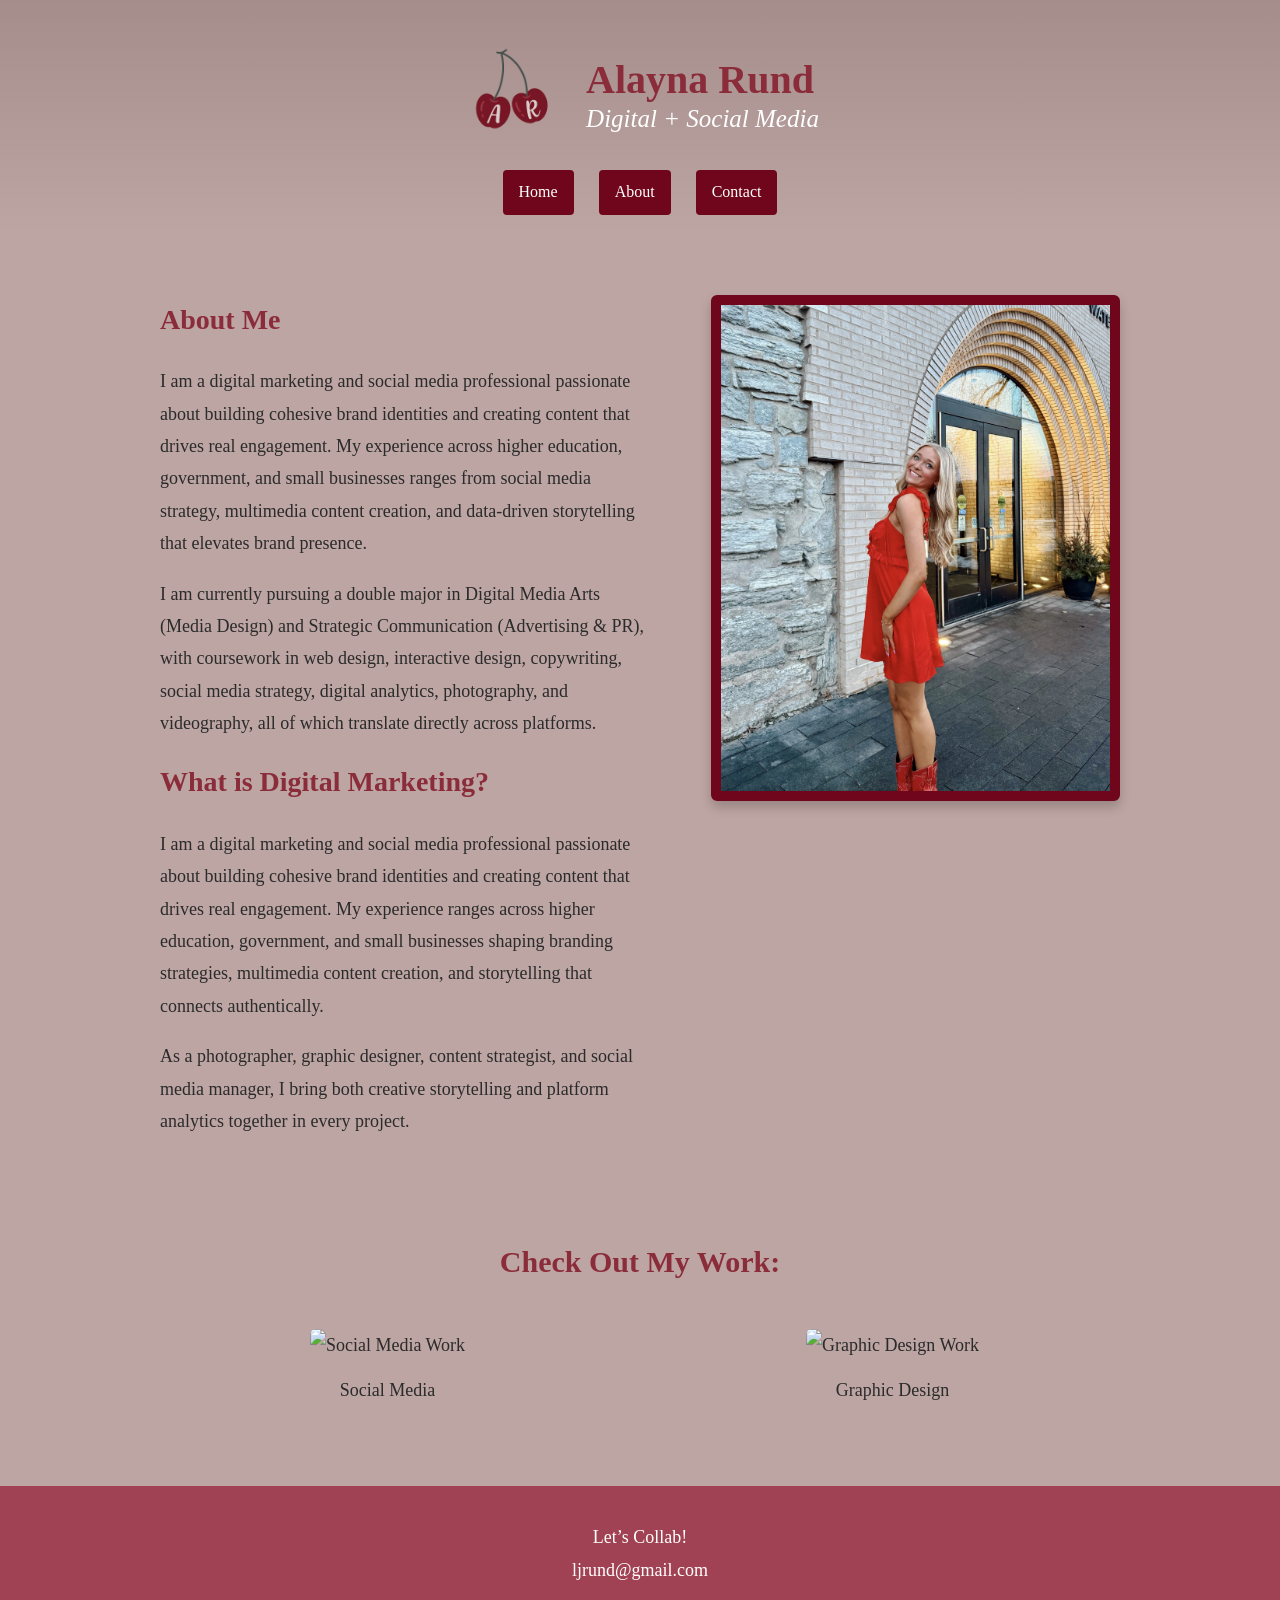
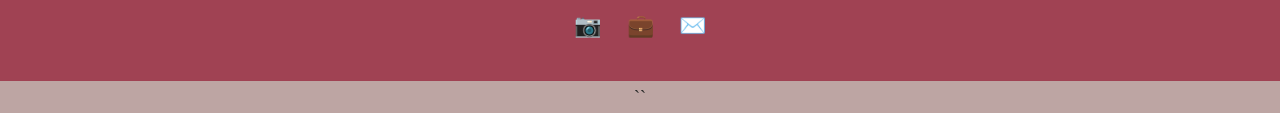
==== about.html @ 9ddf7859 "need second paragraph to go under the image" ====
<!DOCTYPE html>
<html lang="en">
<head>
  <meta charset="UTF-8" />
  <title>Alayna Rund | Digital + Social Media</title>
  <link rel="stylesheet" href="style.css" />
  <meta name="viewport" content="width=device-width, initial-scale=1.0" />
  <meta name="description" content="social media, minnesota, graphic design, digital marketing, branding, visual design">
  <meta property="og:image" content="image-link-here">
  <link rel="icon" href="images/favicon (1).ico" type="image/x-icon">
</head>
<body>

<!-- Header / Navigation -->
<header class="header">
  <div class="logo">
    <img src="images/Designer-4.png" alt="Cherry Logo">
    <div class="logo-text">
      <span class="logo-name">Alayna Rund</span>
      <span class="logo-tagline">Digital + Social Media</span>
    </div>
  </div>

  <nav class="nav">
    <a href="index.html">Home</a>
    <a href="about.html">About</a>
    <a href="contact.html">Contact</a>
  </nav>
</header>



  <!-- Main Content -->
  <main class="container">

    <!-- Intro Section -->
    <section class="intro">
      <div class="intro-text">
      
        <h3>About Me</h3>

        <p>
          I am a digital marketing and social media professional passionate about 
          building cohesive brand identities and creating content that drives real 
          engagement. My experience across higher education, government, and small 
          businesses ranges from social media strategy, multimedia content creation, 
          and data-driven storytelling that elevates brand presence.
        </p>

        <p>
          I am currently pursuing a double major in Digital Media Arts (Media Design) 
          and Strategic Communication (Advertising & PR), with coursework in web design, 
          interactive design, copywriting, social media strategy, digital analytics, 
          photography, and videography, all of which translate directly across platforms.
        </p>

        <h3>What is Digital Marketing?</h3>

        <p>
          I am a digital marketing and social media professional passionate about building 
          cohesive brand identities and creating content that drives real engagement. 
          My experience ranges across higher education, government, and small businesses 
          shaping branding strategies, multimedia content creation, and storytelling 
          that connects authentically.
        </p>

        <p>
          As a photographer, graphic designer, content strategist, and social media manager, 
          I bring both creative storytelling and platform analytics together in every project.
        </p>
      </div>

      <!-- Film-style Image -->
      <div class="intro-image">
        <!-- Replace with your photo -->
        <img src="images/Tezza-6113.webp" alt="Photo of me!">
      </div>
    </section>

    <!-- Work Section -->
    <section class="work">
      <h2>Check Out My Work:</h2>

      <div class="work-grid">
        <div class="work-item">
          <img src="images/social-media.jpg" alt="Social Media Work">
          <p>Social Media</p>
        </div>

        <div class="work-item">
          <img src="images/graphic-design.jpg" alt="Graphic Design Work">
          <p>Graphic Design</p>
        </div>
      </div>
    </section>

  </main>

  <!-- Footer -->
  <footer class="footer">
    <p>Let’s Collab!</p>
    <p>
      <a href="mailto:ljrund@gmail.com">ljrund@gmail.com</a>
    </p>

    <div class="social-icons">
      <!-- Replace with icons if desired -->
      <span>📷</span>
      <span>💼</span>
      <span>✉️</span>
    </div>
  </footer>

</body>
</html>
``
---- style.css ----
/* Global Styles */
* {
  box-sizing: border-box;
  margin: 0;
  padding: 0;
}

body {
  font-family: "Georgia", "Times New Roman", serif;
  background-color: #bda5a3;
  color: #2b2b2b;
  line-height: 1.8;
  font-size: 18px;
  text-align: center;
}

/* Header */
.header {
  background: linear-gradient(to bottom, #a48d8b, #bda5a3);
  padding: 40px 0 20px;
  text-align: left;
}

.header .inner {
  max-width: 1000px;
  margin: 0 auto;
  padding: 0 20px;
}

.logo {
  display: flex;
  justify-content: center;
  align-items: center;
  gap: 15px;
  margin-bottom: 20px;
}

.logo img {
  width: 110px;
}

.logo-text {
  display: flex;
  flex-direction: column;
  line-height: 1.2;
}

.logo-name {
  font-size: 40px;
  font-weight: bold;
  color: #8b2c3a;
}

.logo-tagline {
  font-size: 25px;
  font-style: italic;
  color: #ffffff;
}

/* Navigation */
.nav {
  display: flex;
  justify-content: center;
  gap: 25px;
}

.nav a {
  text-decoration: none;
  color: #ffffff;
  background-color: #6f061b;
  padding: 8px 16px;
  border-radius: 4px;
  font-size: 16px;
}

.nav a:hover {
  opacity: 0.9;
}

.nav a.active {
  background-color: #a04253;
  color: #ffffff;
}

/* Layout */
.container {
  max-width: 1000px;
  margin: 60px auto;
  padding: 0 20px;
  text-align: right;
}

/* Intro Section */
.intro {
  display: grid;
  grid-template-columns: 1.2fr 1fr;
  gap: 60px;
  align-items: start;
  margin-bottom: 80px;
}

.intro-text {
  text-align: left;
}

.intro-text h3 {
  font-size: 28px;
  color: #8b2c3a;
  margin-bottom: 20px;
}

.intro-text p {
  margin-bottom: 18px;
  font-size: 18px;
}

.intro-image img {
  width: 100%;
  max-width: 600px;
  border: 10px solid #6f061b;
  border-radius: 6px;
  box-shadow: 0 6px 12px rgba(0,0,0,0.2);
}

/* Work Section */
.work {
  text-align: center;
  margin-bottom: 80px;
}

.work h2 {
  margin-bottom: 40px;
  font-size: 30px;
  color: #8b2c3a;
}

.work-grid {
  display: grid;
  grid-template-columns: 1fr 1fr;
  gap: 50px;
  justify-items: center;
}

.work-item img {
  width: 100%;
  border-radius: 6px;
}

.work-item p {
  margin-top: 12px;
  font-size: 18px;
}

/* Footer */
.footer {
  background-color: #a04253;
  color: white;
  padding: 35px;
  text-align: center;
}

.footer a {
  color: white;
  text-decoration: none;
}

.social-icons {
  margin-top: 20px;
  font-size: 22px;
}

.social-icons span {
  margin: 0 10px;
}

/* Responsive Design */
@media (max-width: 900px) {
  .intro {
    grid-template-columns: 1fr;
    text-align: center;
  }

  .intro-text {
    text-align: center;
  }

  .intro-image img {
    max-width: 90%;
    margin-top: 30px;
  }

  .work-grid {
    grid-template-columns: 1fr;
  }

  .logo-name {
    font-size: 32px;
  }

  .logo-tagline {
    font-size: 20px;
  }

  .nav a {
    font-size: 15px;
    padding: 6px 12px;
  }
}

@media (max-width: 600px) {
  body {
    font-size: 16px;
  }

  .intro-image img {
    border-width: 6px;
  }

  .work h2 {
    font-size: 26px;
  }

  .footer {
    padding: 25px;
  }
}
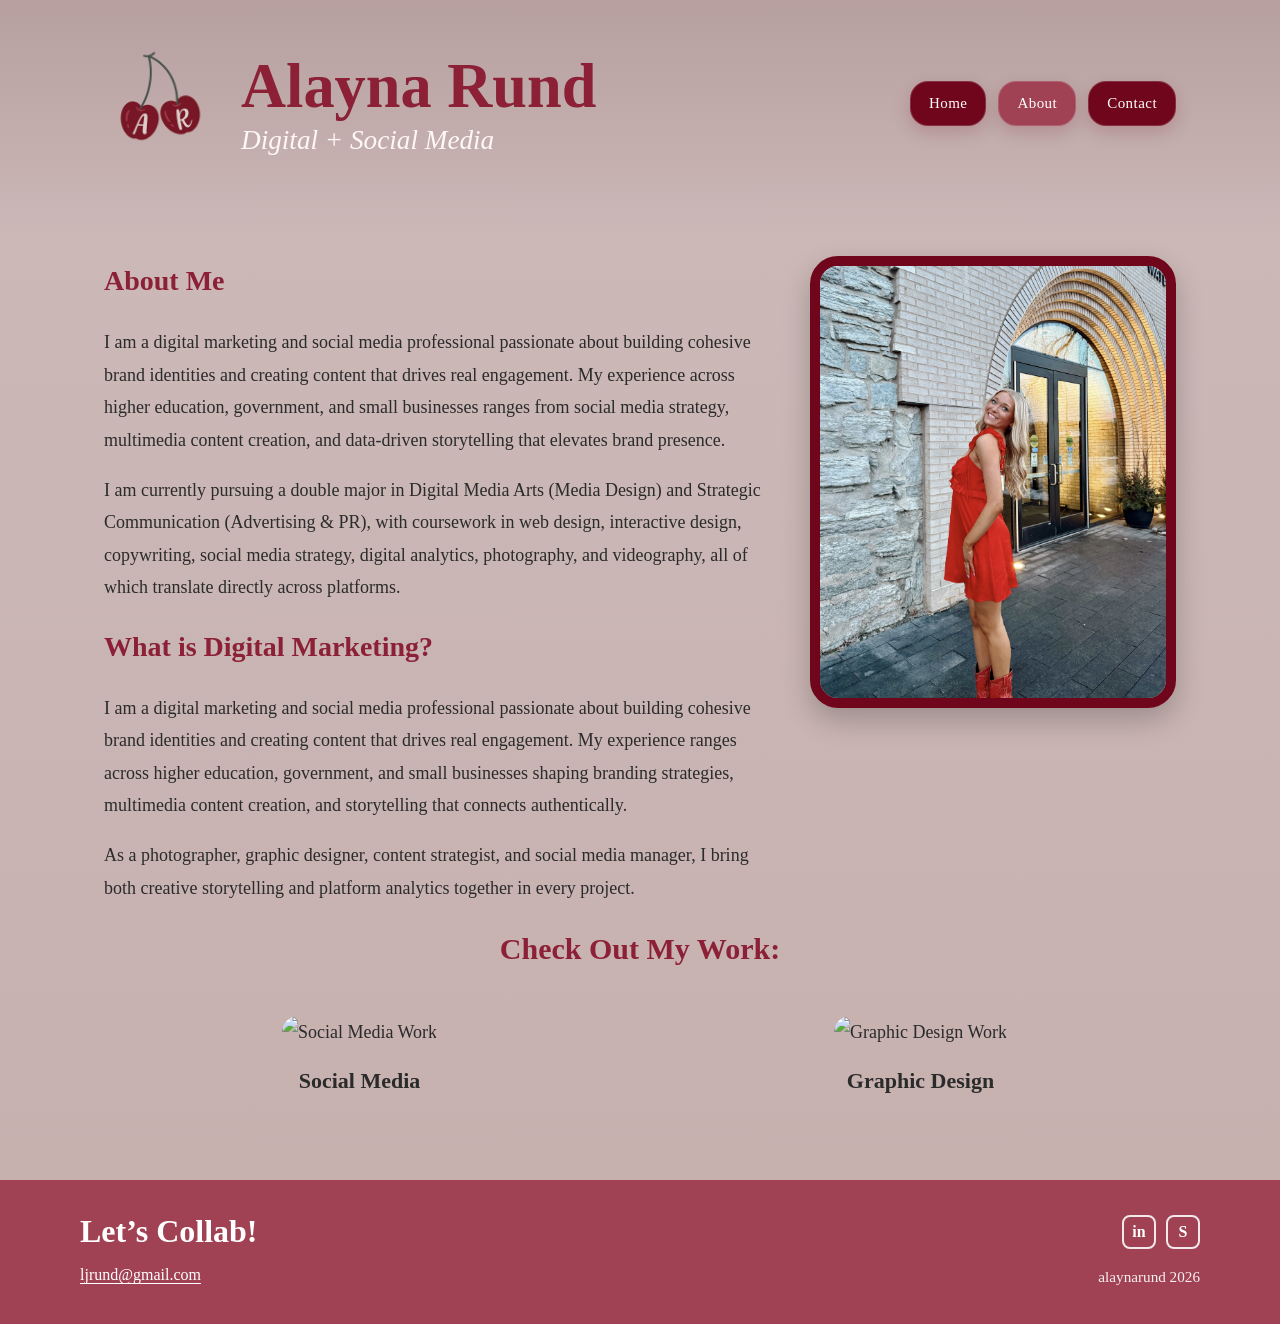
==== commit 47727e62: "finished index page" ====
--- a/about.html
+++ b/about.html
@@ -13,19 +13,23 @@
 
 <!-- Header / Navigation -->
 <header class="header">
-  <div class="logo">
-    <img src="images/Designer-4.png" alt="Cherry Logo">
-    <div class="logo-text">
-      <span class="logo-name">Alayna Rund</span>
-      <span class="logo-tagline">Digital + Social Media</span>
+  <div class="inner">
+    <div class="top-bar">
+      <div class="logo">
+        <img src="images/Designer-4.png" alt="Cherry Logo">
+        <div class="logo-text">
+          <span class="logo-name">Alayna Rund</span>
+          <span class="logo-tagline">Digital + Social Media</span>
+        </div>
+      </div>
+
+      <nav class="nav">
+        <a href="index.html">Home</a>
+        <a href="about.html" class="active">About</a>
+        <a href="contact.html">Contact</a>
+      </nav>
     </div>
   </div>
-
-  <nav class="nav">
-    <a href="index.html">Home</a>
-    <a href="about.html">About</a>
-    <a href="contact.html">Contact</a>
-  </nav>
 </header>
 
 
@@ -98,19 +102,21 @@
 
   <!-- Footer -->
   <footer class="footer">
-    <p>Let’s Collab!</p>
-    <p>
-      <a href="mailto:ljrund@gmail.com">ljrund@gmail.com</a>
-    </p>
+    <div class="footer-inner">
+      <div class="footer-copy">
+        <p class="footer-title">Let’s Collab!</p>
+        <p class="footer-email"><a href="mailto:ljrund@gmail.com">ljrund@gmail.com</a></p>
+      </div>
 
-    <div class="social-icons">
-      <!-- Replace with icons if desired -->
-      <span>📷</span>
-      <span>💼</span>
-      <span>✉️</span>
+      <div class="footer-meta">
+        <div class="footer-links">
+          <a href="https://www.linkedin.com/" target="_blank" rel="noreferrer" aria-label="LinkedIn">in</a>
+          <a href="https://substack.com/" target="_blank" rel="noreferrer" aria-label="Substack">S</a>
+        </div>
+        <p class="footer-note">alaynarund 2026</p>
+      </div>
     </div>
   </footer>
 
 </body>
 </html>
-``
--- a/style.css
+++ b/style.css
@@ -5,10 +5,22 @@
   padding: 0;
 }
 
+:root {
+  --page-bg: #cbb8b7;
+  --panel-bg: #d8c7c5;
+  --panel-border: rgba(255, 255, 255, 0.45);
+  --berry: #8b2036;
+  --berry-dark: #6f061b;
+  --text-dark: #2b2b2b;
+  --text-soft: #f6efef;
+  
+  --header-image: url("images/Untitled\ design-14.webp");
+}
+
 body {
   font-family: "Georgia", "Times New Roman", serif;
-  background-color: #bda5a3;
-  color: #2b2b2b;
+  background: linear-gradient(180deg, #b79f9f 0%, var(--page-bg) 18%, #c6b0ae 100%);
+  color: var(--text-dark);
   line-height: 1.8;
   font-size: 18px;
   text-align: center;
@@ -16,27 +28,33 @@
 
 /* Header */
 .header {
-  background: linear-gradient(to bottom, #a48d8b, #bda5a3);
-  padding: 40px 0 20px;
+  padding: 42px 0 18px;
   text-align: left;
 }
 
 .header .inner {
-  max-width: 1000px;
+  max-width: 1120px;
   margin: 0 auto;
-  padding: 0 20px;
+  padding: 0 24px;
+}
+
+.top-bar {
+  display: flex;
+  justify-content: space-between;
+  align-items: center;
+  gap: 24px;
+  margin-bottom: 22px;
 }
 
 .logo {
   display: flex;
-  justify-content: center;
   align-items: center;
   gap: 15px;
-  margin-bottom: 20px;
 }
 
 .logo img {
-  width: 110px;
+  width: 122px;
+  height: auto;
 }
 
 .logo-text {
@@ -46,35 +64,41 @@
 }
 
 .logo-name {
-  font-size: 40px;
+  font-size: clamp(2.5rem, 5.2vw, 3.9rem);
   font-weight: bold;
-  color: #8b2c3a;
+  color: var(--berry);
 }
 
 .logo-tagline {
-  font-size: 25px;
+  font-size: clamp(1.25rem, 2.8vw, 1.7rem);
   font-style: italic;
-  color: #ffffff;
+  color: #fff7f7;
 }
 
 /* Navigation */
 .nav {
   display: flex;
+  flex-wrap: wrap;
   justify-content: center;
-  gap: 25px;
+  gap: 12px;
 }
 
 .nav a {
   text-decoration: none;
   color: #ffffff;
-  background-color: #6f061b;
-  padding: 8px 16px;
-  border-radius: 4px;
-  font-size: 16px;
+  background-color: var(--berry-dark);
+  padding: 8px 18px;
+  border-radius: 18px;
+  border: 1px solid rgba(255, 255, 255, 0.16);
+  font-size: 15px;
+  letter-spacing: 0.03em;
+  box-shadow: 0 6px 18px rgba(111, 6, 27, 0.18);
+  transition: transform 0.2s ease, background-color 0.2s ease;
 }
 
 .nav a:hover {
-  opacity: 0.9;
+  background-color: #9d3248;
+  transform: translateY(-1px);
 }
 
 .nav a.active {
@@ -82,21 +106,67 @@
   color: #ffffff;
 }
 
+.home-header .hero-banner {
+  position: relative;
+  min-height: 280px;
+  display: flex;
+  align-items: flex-end;
+  overflow: hidden;
+  border-radius: 28px;
+  background-image: var(--header-image);
+  background-position: center 38%;
+  background-size: cover;
+  box-shadow: 0 20px 40px rgba(68, 31, 39, 0.18);
+}
+
+.hero-content {
+  position: relative;
+  z-index: 1;
+  width: 100%;
+  padding: 34px;
+}
+
+.hero-copy {
+  max-width: 540px;
+  color: #ffffff;
+  text-shadow: 0 3px 18px rgba(0, 0, 0, 0.5);
+}
+
+.eyebrow {
+  margin-bottom: 10px;
+  font-size: 0.9rem;
+  letter-spacing: 0.18em;
+  text-transform: uppercase;
+  color: rgba(255, 255, 255, 0.96);
+}
+
+.hero-copy h1 {
+  font-size: clamp(1.75rem, 3.8vw, 2.95rem);
+  line-height: 1.08;
+  margin-bottom: 14px;
+}
+
+.hero-summary {
+  max-width: 42ch;
+  font-size: 0.98rem;
+  color: rgba(255, 255, 255, 0.98);
+}
+
 /* Layout */
 .container {
-  max-width: 1000px;
-  margin: 60px auto;
-  padding: 0 20px;
-  text-align: right;
+  max-width: 1120px;
+  margin: 52px auto 60px;
+  padding: 0 24px;
+  text-align: left;
 }
 
 /* Intro Section */
 .intro {
   display: grid;
-  grid-template-columns: 1.2fr 1fr;
-  gap: 60px;
+  grid-template-columns: minmax(0, 1.45fr) minmax(260px, 0.8fr);
+  gap: 44px;
   align-items: start;
-  margin-bottom: 80px;
+  margin-bottom: 0;
 }
 
 .intro-text {
@@ -105,7 +175,7 @@
 
 .intro-text h3 {
   font-size: 28px;
-  color: #8b2c3a;
+  color: var(--berry);
   margin-bottom: 20px;
 }
 
@@ -116,10 +186,31 @@
 
 .intro-image img {
   width: 100%;
-  max-width: 600px;
-  border: 10px solid #6f061b;
-  border-radius: 6px;
-  box-shadow: 0 6px 12px rgba(0,0,0,0.2);
+  max-width: none;
+  display: block;
+  border: 10px solid var(--berry-dark);
+  border-radius: 28px;
+  box-shadow: 0 12px 28px rgba(0, 0, 0, 0.22);
+}
+
+.intro-wide {
+  grid-column: 1 / -1;
+  margin-bottom: 80px;
+  margin-top: -36px;
+  text-align: left;
+  width: 100%;
+  max-width: 100%;
+}
+
+.intro-wide h3 {
+  font-size: 28px;
+  color: var(--berry);
+  margin-bottom: 20px;
+}
+
+.intro-wide p {
+  margin-bottom: 18px;
+  font-size: 18px;
 }
 
 /* Work Section */
@@ -131,7 +222,7 @@
 .work h2 {
   margin-bottom: 40px;
   font-size: 30px;
-  color: #8b2c3a;
+  color: var(--berry);
 }
 
 .work-grid {
@@ -143,20 +234,31 @@
 
 .work-item img {
   width: 100%;
-  border-radius: 6px;
+  border-radius: 28px;
 }
 
 .work-item p {
   margin-top: 12px;
-  font-size: 18px;
+  font-size: 22px;
+  font-weight: 600;
+}
+
+.work-item a {
+  color: var(--berry-dark);
+  text-decoration: underline;
+  text-underline-offset: 0.18em;
+}
+
+.work-item a:hover {
+  color: #a04253;
 }
 
 /* Footer */
 .footer {
   background-color: #a04253;
   color: white;
-  padding: 35px;
-  text-align: center;
+  margin-top: 24px;
+  padding: 34px 24px;
 }
 
 .footer a {
@@ -164,47 +266,144 @@
   text-decoration: none;
 }
 
-.social-icons {
-  margin-top: 20px;
-  font-size: 22px;
-}
-
-.social-icons span {
-  margin: 0 10px;
+.footer-inner {
+  max-width: 1120px;
+  margin: 0 auto;
+  display: flex;
+  justify-content: space-between;
+  align-items: flex-end;
+  gap: 24px;
+}
+
+.footer-copy {
+  text-align: left;
+}
+
+.footer-title {
+  font-size: 2rem;
+  font-weight: 700;
+  line-height: 1.1;
+  margin-bottom: 12px;
+}
+
+.footer-email {
+  font-size: 1rem;
+}
+
+.footer-email a {
+  display: inline-block;
+  text-decoration: underline;
+  text-underline-offset: 0.18em;
+}
+
+.footer-meta {
+  display: flex;
+  flex-direction: column;
+  align-items: flex-end;
+  gap: 14px;
+}
+
+.footer-links {
+  display: flex;
+  gap: 10px;
+}
+
+.footer-links a {
+  width: 34px;
+  height: 34px;
+  display: inline-flex;
+  align-items: center;
+  justify-content: center;
+  border: 2px solid rgba(255, 255, 255, 0.88);
+  border-radius: 8px;
+  font-size: 1rem;
+  font-weight: 700;
+  line-height: 1;
+  transition: background-color 0.2s ease, color 0.2s ease;
+}
+
+.footer-links a:hover {
+  background-color: rgba(255, 255, 255, 0.12);
+}
+
+.footer-note {
+  font-size: 0.95rem;
+  opacity: 0.92;
 }
 
 /* Responsive Design */
 @media (max-width: 900px) {
+  .top-bar {
+    flex-direction: column;
+    align-items: center;
+    gap: 18px;
+  }
+
   .intro {
     grid-template-columns: 1fr;
-    text-align: center;
+    gap: 28px;
+    margin-bottom: 28px;
   }
 
   .intro-text {
-    text-align: center;
+    text-align: left;
+  }
+
+  .home-header .hero-banner {
+    min-height: 240px;
+    background-position: center 34%;
+  }
+
+  .hero-content {
+    padding: 26px;
   }
 
   .intro-image img {
-    max-width: 90%;
-    margin-top: 30px;
+    max-width: 100%;
+    margin-top: 0;
   }
 
   .work-grid {
     grid-template-columns: 1fr;
+    gap: 28px;
   }
 
   .logo-name {
-    font-size: 32px;
+    font-size: 2.8rem;
   }
 
   .logo-tagline {
-    font-size: 20px;
+    font-size: 1.45rem;
+  }
+
+  .logo img {
+    width: 108px;
+  }
+
+  .intro-wide {
+    margin-top: 6px;
+    margin-bottom: 64px;
+    text-align: left;
+  }
+
+  .intro-text h3,
+  .intro-wide h3 {
+    font-size: 1.5rem;
+  }
+
+  .intro-text p,
+  .intro-wide p {
+    font-size: 1rem;
   }
 
   .nav a {
     font-size: 15px;
     padding: 6px 12px;
   }
+
+  .footer-title {
+    font-size: 1.7rem;
+  }
 }
 
 @media (max-width: 600px) {
@@ -212,15 +411,91 @@
     font-size: 16px;
   }
 
+  .header {
+    padding-top: 28px;
+  }
+
+  .header .inner {
+    padding: 0 16px;
+  }
+
+  .logo {
+    flex-direction: column;
+    text-align: center;
+    gap: 10px;
+  }
+
+  .logo img {
+    width: 98px;
+  }
+
+  .home-header .hero-banner {
+    min-height: 220px;
+    border-radius: 22px;
+    background-position: 54% 32%;
+  }
+
+  .hero-content {
+    padding: 20px 18px;
+  }
+
+  .hero-copy {
+    max-width: 100%;
+  }
+
+  .nav {
+    gap: 10px;
+  }
+
+  .nav a {
+    padding: 7px 14px;
+    font-size: 14px;
+  }
+
+  .hero-copy h1 {
+    font-size: 1.6rem;
+    line-height: 1.12;
+  }
+
+  .hero-summary {
+    font-size: 0.9rem;
+  }
+
+  .intro-wide {
+    margin-top: 10px;
+    margin-bottom: 56px;
+  }
+
   .intro-image img {
     border-width: 6px;
+    border-radius: 22px;
   }
 
   .work h2 {
     font-size: 26px;
   }
 
+  .footer-inner {
+    flex-direction: column;
+    align-items: flex-start;
+  }
+
+  .footer-meta {
+    width: 100%;
+    align-items: flex-start;
+    gap: 10px;
+  }
+
+  .footer-links a {
+    width: 32px;
+    height: 32px;
+  }
+
+  .footer-title {
+    font-size: 1.5rem;
+  }
+
   .footer {
-    padding: 25px;
-  }
-}
+    padding: 26px 16px;
+  }
+}
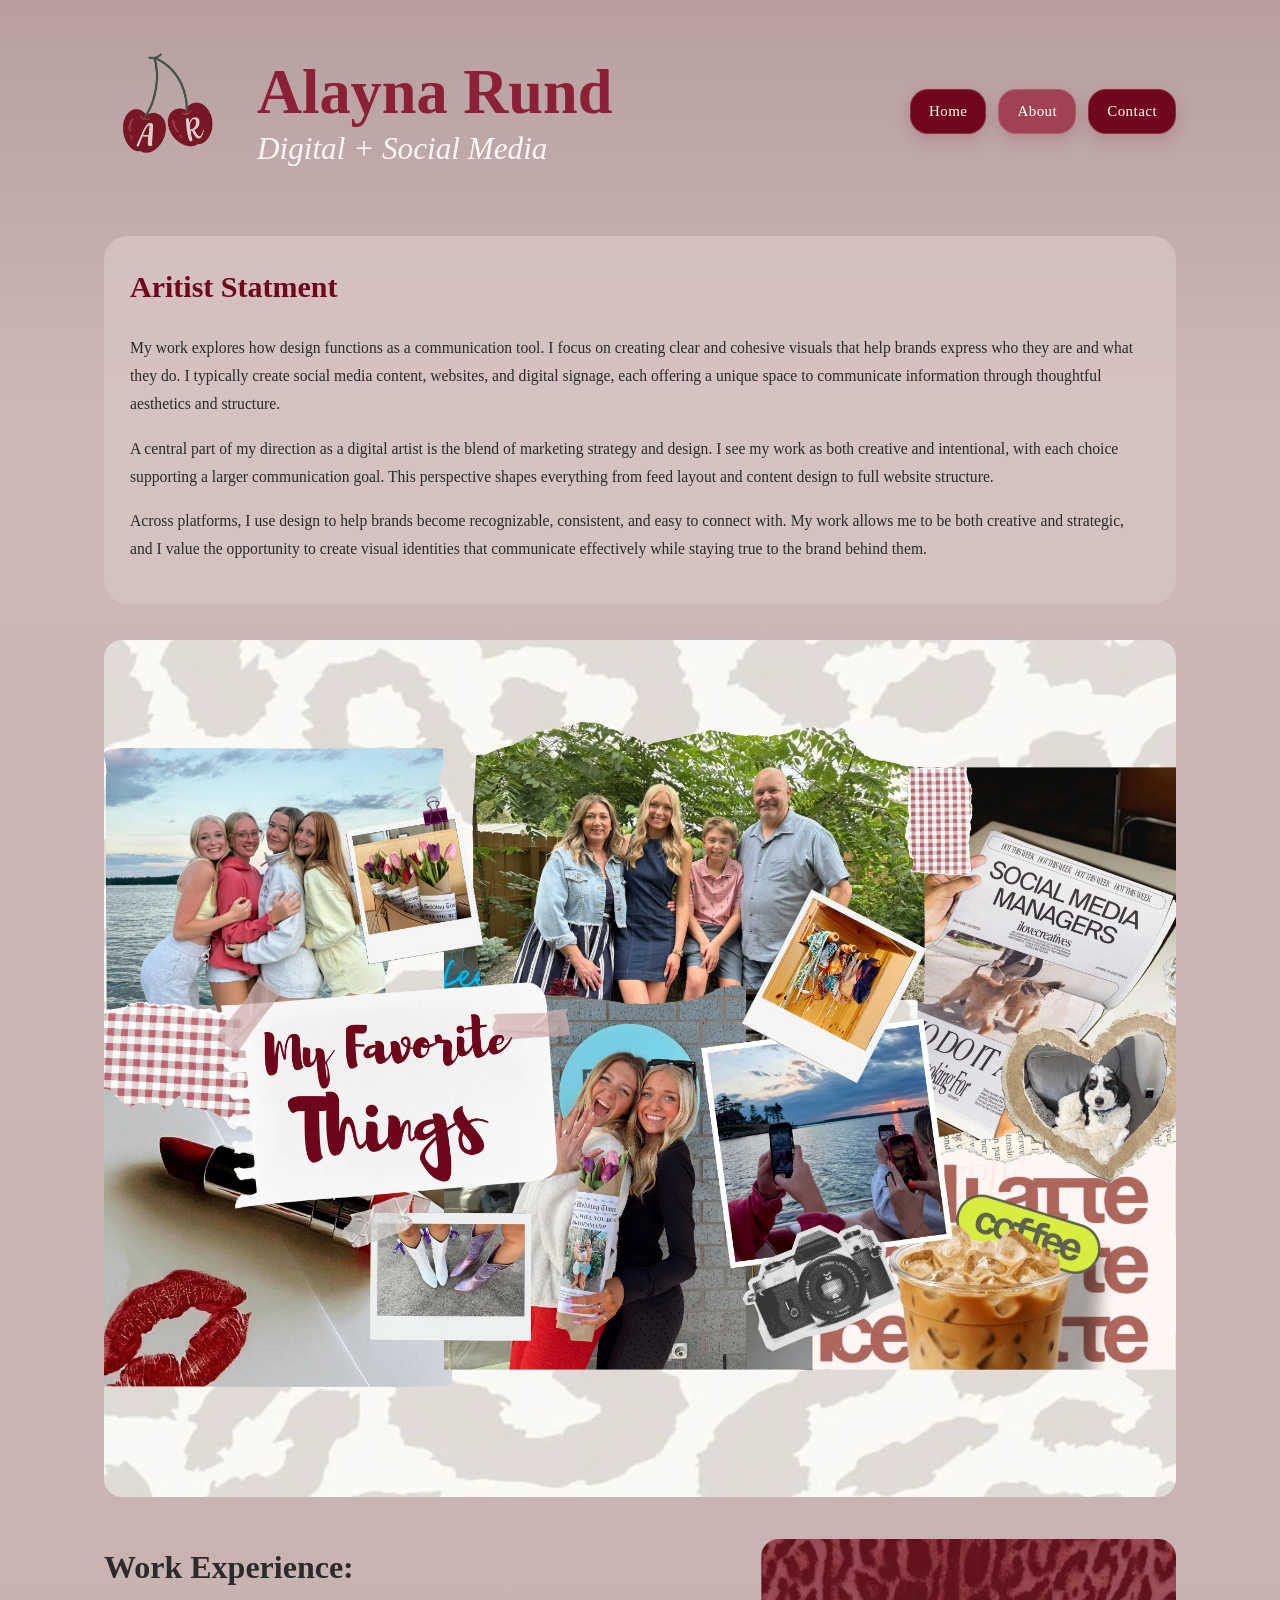
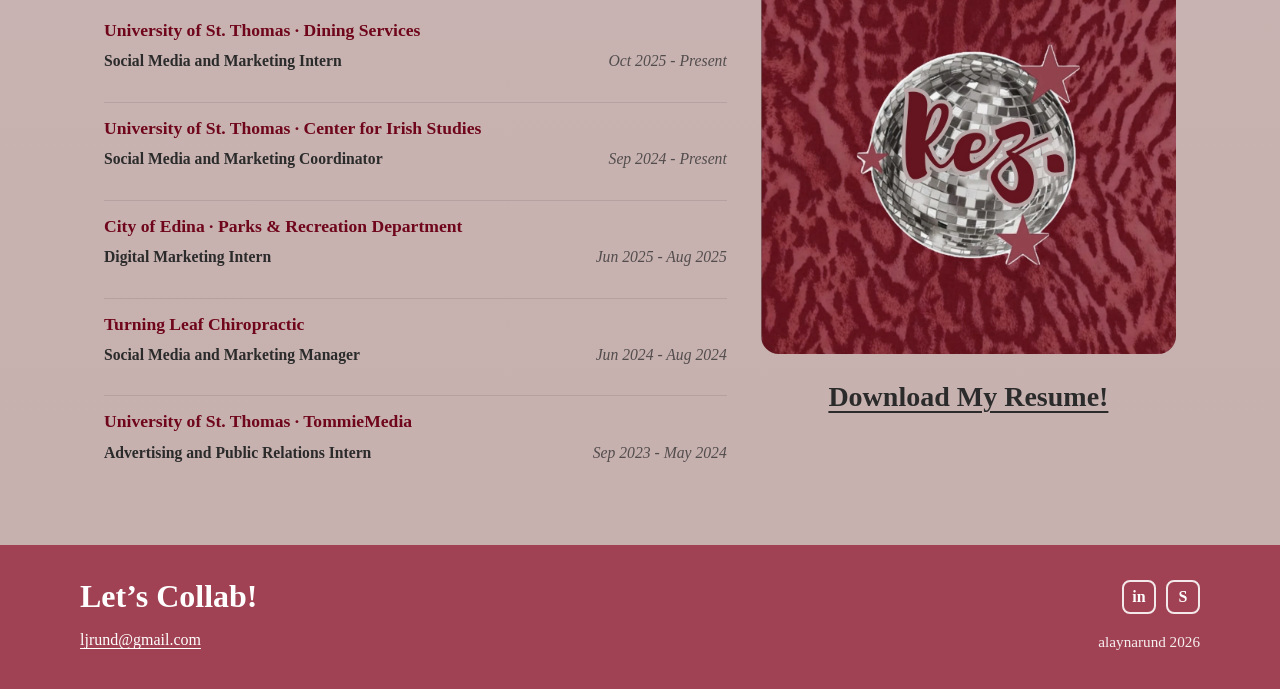
==== commit a95ec7e0: "about page" ====
--- a/about.html
+++ b/about.html
@@ -9,7 +9,7 @@
   <meta property="og:image" content="image-link-here">
   <link rel="icon" href="images/favicon (1).ico" type="image/x-icon">
 </head>
-<body>
+<body class="about-page">
 
 <!-- Header / Navigation -->
 <header class="header">
@@ -35,69 +35,75 @@
 
 
   <!-- Main Content -->
-  <main class="container">
+  <main class="container about-layout">
+    <section class="about-story">
 
-    <!-- Intro Section -->
-    <section class="intro">
-      <div class="intro-text">
-      
-        <h3>About Me</h3>
+       <h3>Aritist Statment</h3>
+      <p>
+        My work explores how design functions as a communication tool. I focus on creating
+        clear and cohesive visuals that help brands express who they are and what they do.
+        I typically create social media content, websites, and digital signage, each offering
+        a unique space to communicate information through thoughtful aesthetics and structure.
+      </p>
 
-        <p>
-          I am a digital marketing and social media professional passionate about 
-          building cohesive brand identities and creating content that drives real 
-          engagement. My experience across higher education, government, and small 
-          businesses ranges from social media strategy, multimedia content creation, 
-          and data-driven storytelling that elevates brand presence.
-        </p>
+      <p>
+        A central part of my direction as a digital artist is the blend of marketing strategy
+        and design. I see my work as both creative and intentional, with each choice supporting
+        a larger communication goal. This perspective shapes everything from feed layout and
+        content design to full website structure.
+      </p>
 
-        <p>
-          I am currently pursuing a double major in Digital Media Arts (Media Design) 
-          and Strategic Communication (Advertising & PR), with coursework in web design, 
-          interactive design, copywriting, social media strategy, digital analytics, 
-          photography, and videography, all of which translate directly across platforms.
-        </p>
+      <p>
+        Across platforms, I use design to help brands become recognizable, consistent, and easy
+        to connect with. My work allows me to be both creative and strategic, and I value the
+        opportunity to create visual identities that communicate effectively while staying true
+        to the brand behind them.
+      </p>
+    </section>
 
-        <h3>What is Digital Marketing?</h3>
+    <section class="about-collage">
+      <img src="images/Neutral and Brown Collage Style Spring Memories Photo Collage-2.webp" alt="Collage placeholder for About page">
+    </section>
 
-        <p>
-          I am a digital marketing and social media professional passionate about building 
-          cohesive brand identities and creating content that drives real engagement. 
-          My experience ranges across higher education, government, and small businesses 
-          shaping branding strategies, multimedia content creation, and storytelling 
-          that connects authentically.
-        </p>
+    <section class="about-experience">
+      <div class="about-experience-copy">
+        <h2>Work Experience:</h2>
+        <article class="experience-item">
+          <h3 class="experience-company">University of St. Thomas · Dining Services</h3>
+          <p class="experience-role">Social Media and Marketing Intern</p>
+          <p class="experience-meta">Oct 2025 - Present</p>
+        </article>
 
-        <p>
-          As a photographer, graphic designer, content strategist, and social media manager, 
-          I bring both creative storytelling and platform analytics together in every project.
-        </p>
+        <article class="experience-item">
+          <h3 class="experience-company">University of St. Thomas · Center for Irish Studies</h3>
+          <p class="experience-role">Social Media and Marketing Coordinator</p>
+          <p class="experience-meta">Sep 2024 - Present</p>
+        </article>
+
+        <article class="experience-item">
+          <h3 class="experience-company">City of Edina · Parks & Recreation Department</h3>
+          <p class="experience-role">Digital Marketing Intern</p>
+          <p class="experience-meta">Jun 2025 - Aug 2025</p>
+        </article>
+
+        <article class="experience-item">
+          <h3 class="experience-company">Turning Leaf Chiropractic</h3>
+          <p class="experience-role">Social Media and Marketing Manager</p>
+          <p class="experience-meta">Jun 2024 - Aug 2024</p>
+        </article>
+
+        <article class="experience-item">
+          <h3 class="experience-company">University of St. Thomas · TommieMedia</h3>
+          <p class="experience-role">Advertising and Public Relations Intern</p>
+          <p class="experience-meta">Sep 2023 - May 2024</p>
+        </article>
       </div>
 
-      <!-- Film-style Image -->
-      <div class="intro-image">
-        <!-- Replace with your photo -->
-        <img src="images/Tezza-6113.webp" alt="Photo of me!">
+      <div class="about-resume-card">
+        <img src="images/A-7.webp" alt="Resume graphic placeholder">
+        <p><a href="AlaynaRund_2026Resume.pdf" target="_blank" aria-label="View my resume">Download My Resume!</a></p>
       </div>
     </section>
-
-    <!-- Work Section -->
-    <section class="work">
-      <h2>Check Out My Work:</h2>
-
-      <div class="work-grid">
-        <div class="work-item">
-          <img src="images/social-media.jpg" alt="Social Media Work">
-          <p>Social Media</p>
-        </div>
-
-        <div class="work-item">
-          <img src="images/graphic-design.jpg" alt="Graphic Design Work">
-          <p>Graphic Design</p>
-        </div>
-      </div>
-    </section>
-
   </main>
 
   <!-- Footer -->
--- a/style.css
+++ b/style.css
@@ -53,7 +53,7 @@
 }
 
 .logo img {
-  width: 122px;
+  width: 138px;
   height: auto;
 }
 
@@ -70,7 +70,7 @@
 }
 
 .logo-tagline {
-  font-size: clamp(1.25rem, 2.8vw, 1.7rem);
+  font-size: clamp(1.45rem, 3.2vw, 1.95rem);
   font-style: italic;
   color: #fff7f7;
 }
@@ -141,23 +141,35 @@
 }
 
 .hero-copy h1 {
-  font-size: clamp(1.75rem, 3.8vw, 2.95rem);
+  font-size: clamp(1.05rem, 2.2vw, 1.7rem);
   line-height: 1.08;
   margin-bottom: 14px;
 }
 
 .hero-summary {
   max-width: 42ch;
-  font-size: 0.98rem;
+  font-size: 0.72rem;
   color: rgba(255, 255, 255, 0.98);
 }
 
 /* Layout */
 .container {
   max-width: 1120px;
-  margin: 52px auto 60px;
+  margin: 16px auto 60px;
   padding: 0 24px;
   text-align: left;
+}
+
+main h2 {
+  font-size: 2rem;
+  color: var(--text-dark);
+  margin-bottom: 18px;
+}
+
+main h3 {
+  font-size: 30px;
+  color: var(--berry-dark);
+  margin-bottom: 20px;
 }
 
 /* Intro Section */
@@ -173,12 +185,6 @@
   text-align: left;
 }
 
-.intro-text h3 {
-  font-size: 28px;
-  color: var(--berry);
-  margin-bottom: 20px;
-}
-
 .intro-text p {
   margin-bottom: 18px;
   font-size: 18px;
@@ -188,7 +194,7 @@
   width: 100%;
   max-width: none;
   display: block;
-  border: 10px solid var(--berry-dark);
+  border: 10px solid var(--berry);
   border-radius: 28px;
   box-shadow: 0 12px 28px rgba(0, 0, 0, 0.22);
 }
@@ -202,12 +208,6 @@
   max-width: 100%;
 }
 
-.intro-wide h3 {
-  font-size: 28px;
-  color: var(--berry);
-  margin-bottom: 20px;
-}
-
 .intro-wide p {
   margin-bottom: 18px;
   font-size: 18px;
@@ -221,8 +221,6 @@
 
 .work h2 {
   margin-bottom: 40px;
-  font-size: 30px;
-  color: var(--berry);
 }
 
 .work-grid {
@@ -239,18 +237,141 @@
 
 .work-item p {
   margin-top: 12px;
-  font-size: 22px;
+}
+
+.work-item a {
+  color: var(--text-dark);
+  font-size: 1.75rem;
   font-weight: 600;
-}
-
-.work-item a {
-  color: var(--berry-dark);
   text-decoration: underline;
   text-underline-offset: 0.18em;
 }
 
 .work-item a:hover {
   color: #a04253;
+}
+
+.about-layout {
+  padding-top: 0;
+  padding-bottom: 0;
+}
+
+.about-story {
+  max-width: none;
+  margin: 0 auto 36px;
+  text-align: left;
+  background-color: rgba(216, 199, 197, 0.72);
+  border-radius: 24px;
+  padding: 24px 26px;
+}
+
+.about-story p {
+  margin-bottom: 16px;
+  font-size: 0.98rem;
+}
+
+.about-collage {
+  margin-bottom: 42px;
+}
+
+.about-collage img {
+  width: 100%;
+  display: block;
+  border-radius: 18px;
+  object-fit: cover;
+  min-height: 420px;
+}
+
+.about-experience {
+  display: grid;
+  grid-template-columns: minmax(0, 1.2fr) minmax(250px, 0.8fr);
+  gap: 34px;
+  align-items: start;
+  margin-bottom: 24px;
+}
+
+.about-experience-copy p {
+  margin-bottom: 18px;
+  font-size: 0.98rem;
+}
+
+.experience-item {
+  display: grid;
+  grid-template-columns: minmax(0, 1fr) auto;
+  column-gap: 24px;
+  margin-bottom: 10px;
+  padding-bottom: 8px;
+  align-items: start;
+  border-bottom: 1px solid rgba(43, 43, 43, 0.12);
+}
+
+.experience-item:last-child {
+  margin-bottom: 0;
+  padding-bottom: 0;
+  border-bottom: 0;
+}
+
+.experience-role {
+  grid-column: 1;
+  font-size: 1.35rem;
+  font-weight: 600;
+  color: var(--text-dark);
+  margin-bottom: 1px;
+}
+
+.experience-company {
+  grid-column: 1;
+  font-size: 1.1rem;
+  font-weight: 600;
+  color: var(--berry-dark);
+  margin-bottom: 1px;
+  white-space: nowrap;
+}
+
+.experience-meta {
+  grid-column: 2;
+  grid-row: 2;
+  text-align: right;
+  white-space: nowrap;
+  align-self: end;
+  font-size: 0.92rem;
+  font-style: italic;
+  color: rgba(43, 43, 43, 0.75);
+  margin-bottom: 0;
+}
+
+.experience-list {
+  padding-left: 20px;
+}
+
+.experience-list li {
+  margin-bottom: 8px;
+  font-size: 0.98rem;
+}
+
+.about-resume-card {
+  display: flex;
+  flex-direction: column;
+  align-items: center;
+  justify-content: flex-start;
+  text-align: center;
+  align-self: start;
+}
+
+.about-resume-card img {
+  width: 100%;
+  max-width: 440px;
+  display: block;
+  border-radius: 18px;
+  margin-bottom: 18px;
+}
+
+.about-resume-card a {
+  color: var(--text-dark);
+  font-size: 1.75rem;
+  font-weight: 600;
+  text-decoration: underline;
+  text-underline-offset: 0.18em;
 }
 
 /* Footer */
@@ -373,11 +494,11 @@
   }
 
   .logo-tagline {
-    font-size: 1.45rem;
+    font-size: 1.6rem;
   }
 
   .logo img {
-    width: 108px;
+    width: 120px;
   }
 
   .intro-wide {
@@ -386,8 +507,7 @@
     text-align: left;
   }
 
-  .intro-text h3,
-  .intro-wide h3 {
+  main h3 {
     font-size: 1.5rem;
   }
 
@@ -403,6 +523,24 @@
 
   .footer-title {
     font-size: 1.7rem;
+  }
+
+  .about-layout {
+    padding-top: 24px;
+  }
+
+  .about-story {
+    text-align: left;
+    margin-bottom: 28px;
+  }
+
+  .about-collage img {
+    min-height: 320px;
+  }
+
+  .about-experience {
+    grid-template-columns: 1fr;
+    gap: 28px;
   }
 }
 
@@ -426,7 +564,7 @@
   }
 
   .logo img {
-    width: 98px;
+    width: 108px;
   }
 
   .home-header .hero-banner {
@@ -453,12 +591,12 @@
   }
 
   .hero-copy h1 {
-    font-size: 1.6rem;
+    font-size: 1.05rem;
     line-height: 1.12;
   }
 
   .hero-summary {
-    font-size: 0.9rem;
+    font-size: 0.68rem;
   }
 
   .intro-wide {
@@ -471,8 +609,56 @@
     border-radius: 22px;
   }
 
-  .work h2 {
-    font-size: 26px;
+  main h2 {
+    font-size: 1.6rem;
+  }
+
+  .about-layout {
+    padding-top: 20px;
+  }
+
+  .about-story p,
+  .about-experience-copy p,
+  .experience-list li {
+    font-size: 0.95rem;
+  }
+
+  .about-collage {
+    margin-bottom: 30px;
+  }
+
+  .about-collage img {
+    min-height: 240px;
+    border-radius: 16px;
+  }
+
+  .about-resume-card img {
+    border-radius: 16px;
+  }
+
+  .experience-role {
+    font-size: 1.15rem;
+  }
+
+  .experience-company {
+    font-size: 1.05rem;
+  }
+
+  .experience-item {
+    grid-template-columns: 1fr;
+    row-gap: 2px;
+  }
+
+  .experience-meta {
+    grid-column: 1;
+    grid-row: auto;
+    text-align: left;
+    white-space: normal;
+  }
+
+  .about-resume-card a,
+  .work-item a {
+    font-size: 1.3rem;
   }
 
   .footer-inner {
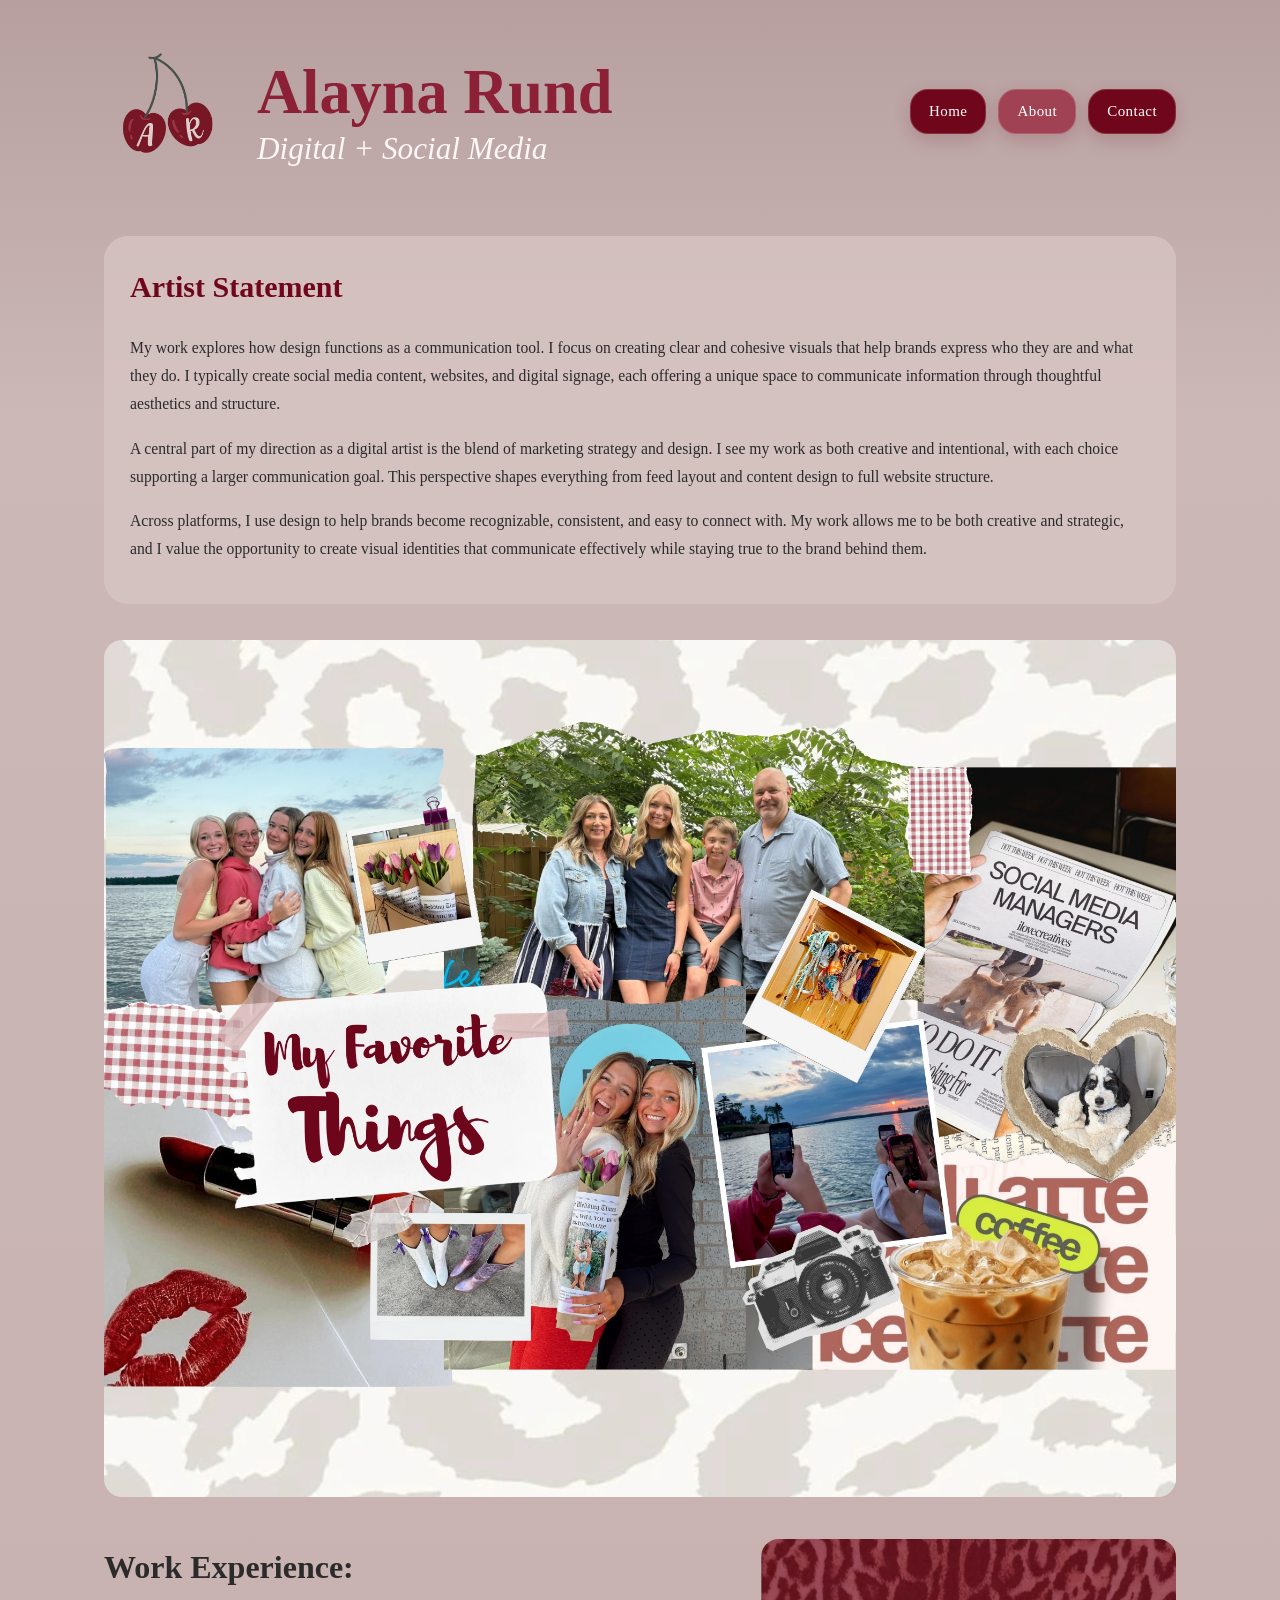
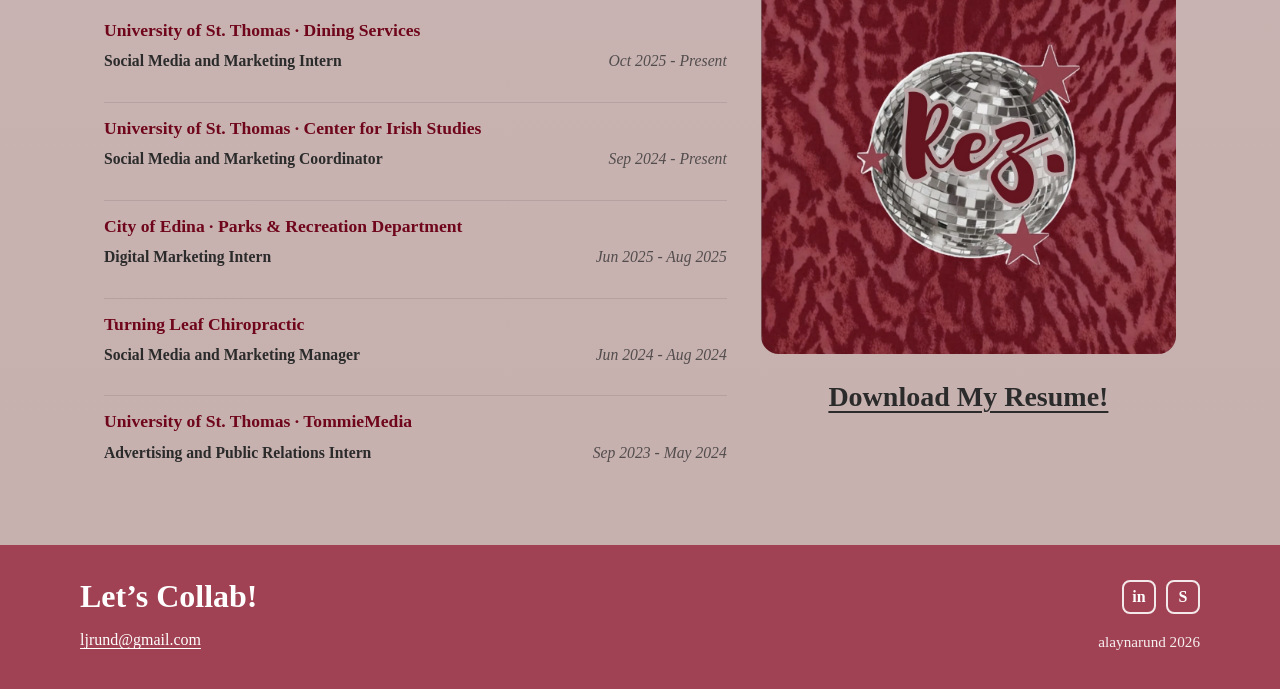
==== commit f436d2f1: "contact page" ====
--- a/about.html
+++ b/about.html
@@ -38,7 +38,7 @@
   <main class="container about-layout">
     <section class="about-story">
 
-       <h3>Aritist Statment</h3>
+       <h3>Artist Statement</h3>
       <p>
         My work explores how design functions as a communication tool. I focus on creating
         clear and cohesive visuals that help brands express who they are and what they do.
--- a/style.css
+++ b/style.css
@@ -372,6 +372,101 @@
   font-weight: 600;
   text-decoration: underline;
   text-underline-offset: 0.18em;
+}
+
+.contact-layout {
+  padding-top: 6px;
+}
+
+.contact-top {
+  display: grid;
+  grid-template-columns: minmax(220px, 0.78fr) minmax(0, 1.32fr);
+  gap: 36px;
+  align-items: start;
+  margin-bottom: 44px;
+}
+
+.contact-intro p {
+  height: 100%;
+  min-height: 170px;
+  display: flex;
+  align-items: center;
+  justify-content: center;
+  text-align: right;
+  font-size: 1rem;
+  line-height: 1.75;
+  background-color: rgba(216, 199, 197, 0.72);
+  border-radius: 24px;
+  padding: 22px 24px;
+}
+
+.contact-details {
+  display: flex;
+  flex-direction: column;
+  align-items: flex-start;
+  gap: 10px;
+  padding-top: 2px;
+}
+
+.contact-details a {
+  color: var(--text-dark);
+  font-size: 1.22rem;
+  font-weight: 600;
+  text-decoration: underline;
+  text-underline-offset: 0.18em;
+  display: inline-flex;
+  align-items: center;
+  justify-content: flex-start;
+  gap: 12px;
+}
+
+.contact-card {
+  margin-bottom: 24px;
+}
+
+.contact-card-frame {
+  background: var(--berry-dark);
+  border-radius: 10px;
+  padding: 30px;
+  box-shadow: 0 12px 26px rgba(89, 52, 60, 0.12);
+}
+
+.contact-card-frame img {
+  width: 100%;
+  display: block;
+  border-radius: 8px;
+}
+
+.contact-icon,
+.contact-badge {
+  width: 40px;
+  height: 40px;
+  display: inline-flex;
+  align-items: center;
+  justify-content: center;
+  background-color: var(--berry);
+  color: #ffffff;
+  border: 2px solid var(--berry);
+  border-radius: 7px;
+  flex: 0 0 40px;
+  transition: transform 0.2s ease, background-color 0.2s ease;
+}
+
+.contact-icon {
+  font-size: 1.55rem;
+  font-weight: 700;
+}
+
+.contact-badge {
+  font-size: 1.12rem;
+  font-weight: 700;
+  line-height: 1;
+}
+
+.contact-details a:hover .contact-icon,
+.contact-details a:hover .contact-badge {
+  background-color: #9d3248;
+  transform: translateY(-1px);
 }
 
 /* Footer */
@@ -542,6 +637,24 @@
     grid-template-columns: 1fr;
     gap: 28px;
   }
+
+  .contact-top {
+    grid-template-columns: 1fr;
+    gap: 24px;
+    margin-bottom: 32px;
+  }
+
+  .contact-details {
+    align-items: flex-start;
+  }
+
+  .contact-details a {
+    justify-content: flex-start;
+  }
+
+  .contact-card-frame {
+    padding: 24px;
+  }
 }
 
 @media (max-width: 600px) {
@@ -661,6 +774,15 @@
     font-size: 1.3rem;
   }
 
+  .contact-intro p,
+  .contact-details a {
+    font-size: 0.95rem;
+  }
+
+  .contact-card-frame {
+    padding: 18px 18px 22px;
+  }
+
   .footer-inner {
     flex-direction: column;
     align-items: flex-start;
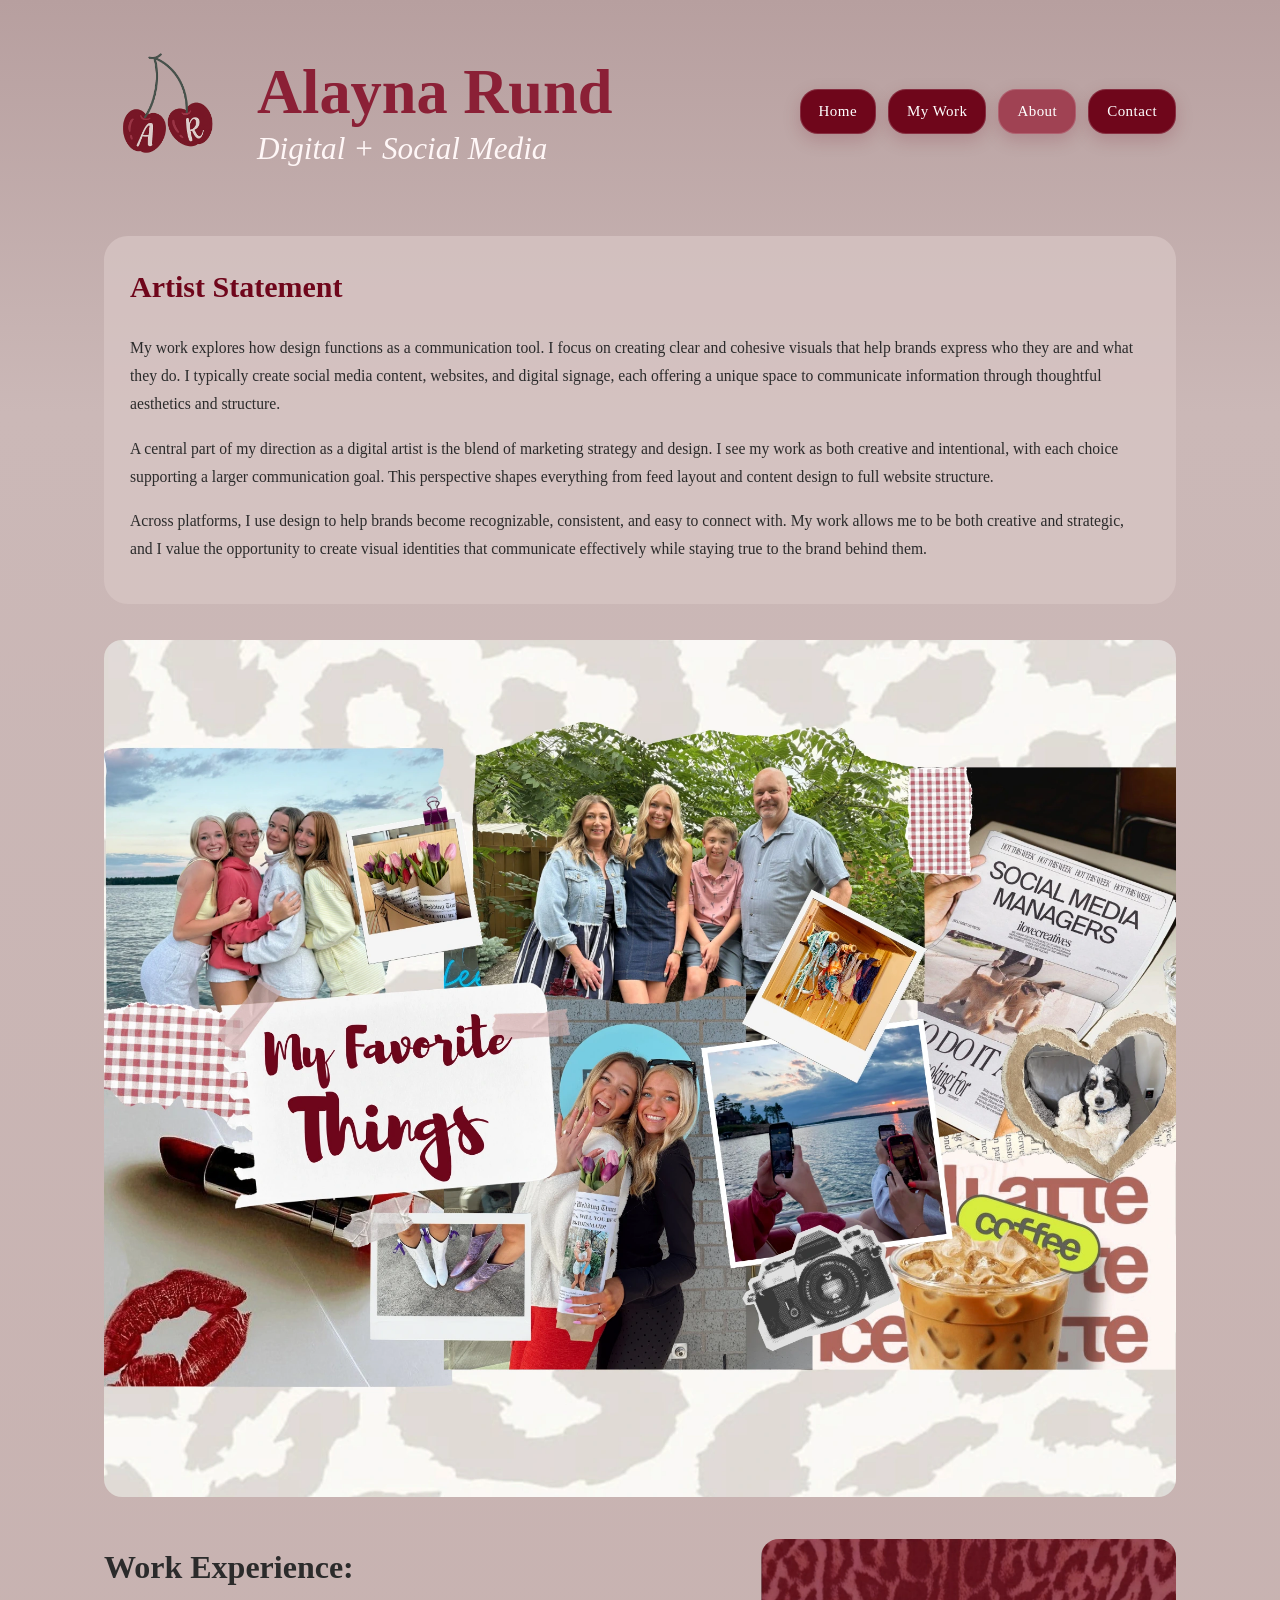
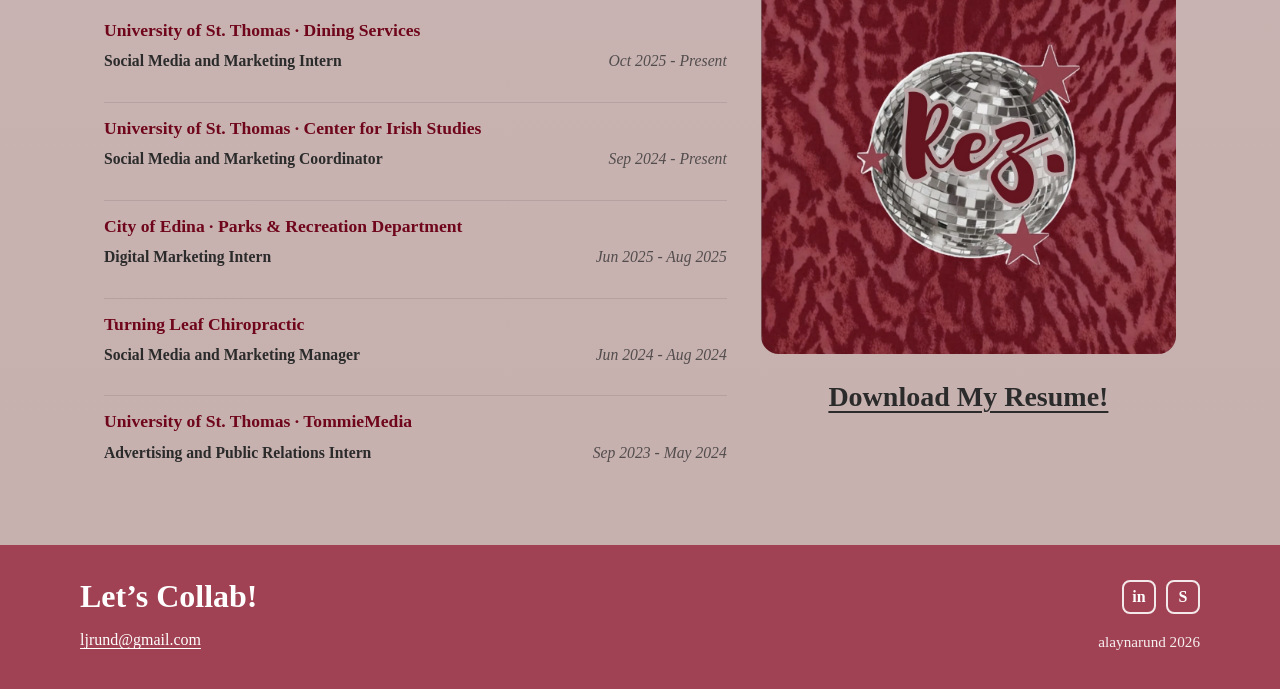
==== commit 214ac82e: "finished social pages" ====
--- a/about.html
+++ b/about.html
@@ -25,6 +25,7 @@
 
       <nav class="nav">
         <a href="index.html">Home</a>
+        <a href="index.html#my-work">My Work</a>
         <a href="about.html" class="active">About</a>
         <a href="contact.html">Contact</a>
       </nav>
--- a/style.css
+++ b/style.css
@@ -14,7 +14,7 @@
   --text-dark: #2b2b2b;
   --text-soft: #f6efef;
   
-  --header-image: url("images/Untitled\ design-14.webp");
+  --header-image: url("images/A-8.webp");
 }
 
 body {
@@ -113,10 +113,18 @@
   align-items: flex-end;
   overflow: hidden;
   border-radius: 28px;
+  background-color: rgba(111, 6, 27, 0.35);
+  box-shadow: 0 20px 40px rgba(68, 31, 39, 0.18);
+}
+
+.home-header .hero-banner::before {
+  content: "";
+  position: absolute;
+  inset: 0;
   background-image: var(--header-image);
   background-position: center 38%;
   background-size: cover;
-  box-shadow: 0 20px 40px rgba(68, 31, 39, 0.18);
+  opacity: 0.52;
 }
 
 .hero-content {
@@ -219,19 +227,26 @@
   margin-bottom: 80px;
 }
 
-.work h2 {
+.work h3 {
   margin-bottom: 40px;
 }
 
 .work-grid {
   display: grid;
-  grid-template-columns: 1fr 1fr;
+  grid-template-columns: repeat(2, minmax(0, 1fr));
   gap: 50px;
   justify-items: center;
 }
 
+.work-item {
+  width: 100%;
+}
+
 .work-item img {
   width: 100%;
+  aspect-ratio: 4 / 3;
+  display: block;
+  object-fit: cover;
   border-radius: 28px;
 }
 
@@ -469,6 +484,359 @@
   transform: translateY(-1px);
 }
 
+/* Social Media Page */
+.social-page {
+  min-height: 100vh;
+  overflow-x: hidden;
+  background: #b79f9f;
+  color: var(--text-dark);
+  font-family: "Georgia", "Times New Roman", serif;
+  line-height: 1.35;
+  text-align: left;
+}
+
+.social-page.modal-open {
+  overflow: hidden;
+}
+
+.insta-app {
+  width: 100%;
+  min-height: 100vh;
+  margin: 0;
+  background: #b79f9f;
+}
+
+.insta-topbar {
+  width: min(100%, 1080px);
+  min-height: 82px;
+  display: flex;
+  align-items: center;
+  justify-content: flex-end;
+  margin: 0 auto;
+  padding: 28px 48px 10px;
+}
+
+.insta-nav {
+  display: flex;
+  gap: 24px;
+}
+
+.insta-nav a {
+  min-width: 88px;
+  padding: 7px 18px;
+  border-radius: 6px;
+  background: var(--berry-dark);
+  color: #ffffff;
+  font-size: 0.86rem;
+  font-weight: 700;
+  line-height: 1;
+  text-align: center;
+  text-decoration: none;
+}
+
+.insta-nav a:hover {
+  background: #9d3248;
+}
+
+.insta-profile {
+  width: min(100%, 1080px);
+  display: grid;
+  grid-template-columns: 160px minmax(0, 1fr);
+  column-gap: 44px;
+  row-gap: 18px;
+  align-items: center;
+  margin: 0 auto;
+  padding: 34px 66px 0;
+}
+
+.insta-avatar {
+  width: 126px;
+  height: 126px;
+  display: block;
+  justify-self: start;
+  border-radius: 50%;
+  border: 2px solid rgba(43, 43, 43, 0.14);
+  background: var(--panel-bg);
+  object-fit: cover;
+  padding: 3px;
+}
+
+.insta-profile-main {
+  min-width: 0;
+}
+
+.insta-name-row {
+  display: flex;
+  flex-wrap: wrap;
+  gap: 14px;
+  align-items: center;
+  margin-bottom: 20px;
+}
+
+.insta-name-row h1 {
+  margin: 0;
+  color: var(--text-dark);
+  font-size: clamp(1.8rem, 3vw, 2.7rem);
+  font-weight: 700;
+  line-height: 1.1;
+}
+
+.insta-stats {
+  display: grid;
+  grid-template-columns: repeat(3, minmax(88px, 1fr));
+  gap: 62px;
+  max-width: 520px;
+  margin-bottom: 0;
+}
+
+.insta-stats div {
+  display: flex;
+  flex-direction: column;
+  gap: 1px;
+}
+
+.insta-stats dt,
+.insta-stats dd {
+  margin: 0;
+  font-size: 1rem;
+  font-weight: 700;
+  line-height: 1.05;
+}
+
+.insta-bio {
+  grid-column: 1 / -1;
+  max-width: 42ch;
+  margin: 4px 0 34px;
+  font-size: 1rem;
+  font-weight: 700;
+  line-height: 1.28;
+}
+
+.insta-grid {
+  width: min(calc(100% - 132px), 948px);
+  display: grid;
+  grid-template-columns: repeat(3, 1fr);
+  gap: 0;
+  margin: 0 auto 74px;
+  border: 2px solid rgba(43, 43, 43, 0.32);
+  border-radius: 28px;
+  background: #ffffff;
+  overflow: hidden;
+}
+
+.insta-post {
+  position: relative;
+  aspect-ratio: 4 / 5;
+  overflow: hidden;
+  border: 0;
+  border-right: 2px solid rgba(43, 43, 43, 0.32);
+  border-bottom: 2px solid rgba(43, 43, 43, 0.32);
+  border-radius: 0;
+  background:
+    linear-gradient(45deg, transparent calc(50% - 1px), rgba(43, 43, 43, 0.28) 50%, transparent calc(50% + 1px)),
+    linear-gradient(-45deg, transparent calc(50% - 1px), rgba(43, 43, 43, 0.28) 50%, transparent calc(50% + 1px)),
+    #ffffff;
+  color: #161616;
+  cursor: pointer;
+}
+
+.insta-post:nth-child(3n) {
+  border-right: 0;
+}
+
+.insta-post:nth-last-child(-n + 3) {
+  border-bottom: 0;
+}
+
+.insta-post img {
+  width: 100%;
+  height: 100%;
+  display: block;
+  object-fit: cover;
+}
+
+.insta-post img.crop-top {
+  object-position: top center;
+}
+
+.insta-post::after {
+  content: "";
+  position: absolute;
+  inset: 0;
+  background: linear-gradient(180deg, transparent 48%, rgba(111, 6, 27, 0.76));
+  opacity: 0;
+  transition: opacity 0.2s ease;
+}
+
+.insta-post span {
+  position: absolute;
+  left: 12px;
+  right: 12px;
+  bottom: 12px;
+  z-index: 1;
+  color: #ffffff;
+  font-size: 0.82rem;
+  font-weight: 800;
+  line-height: 1.1;
+  text-align: left;
+  opacity: 0;
+  transition: opacity 0.2s ease;
+}
+
+.insta-post:hover::after,
+.insta-post:hover span,
+.insta-post:focus-visible::after,
+.insta-post:focus-visible span {
+  opacity: 1;
+}
+
+.post-draft span {
+  opacity: 0;
+}
+
+.case-modal {
+  position: fixed;
+  inset: 0;
+  z-index: 20;
+  display: none;
+}
+
+.case-modal.is-open {
+  display: block;
+}
+
+.case-overlay {
+  position: absolute;
+  inset: 0;
+  background: rgba(68, 31, 39, 0.72);
+}
+
+.case-card {
+  position: absolute;
+  inset: 24px;
+  width: min(100% - 32px, 1180px);
+  max-height: calc(100vh - 48px);
+  margin: 0 auto;
+  display: grid;
+  grid-template-rows: auto minmax(0, 1fr) auto;
+  overflow: hidden;
+  border-radius: 8px;
+  background: var(--panel-bg);
+  color: var(--text-dark);
+  box-shadow: 0 24px 80px rgba(68, 31, 39, 0.32);
+}
+
+.case-header {
+  min-height: 70px;
+  display: grid;
+  grid-template-columns: 48px 1fr;
+  gap: 14px;
+  align-items: center;
+  padding: 14px 22px;
+  background: #a04253;
+  border-bottom: 1px solid rgba(111, 6, 27, 0.18);
+  color: #ffffff;
+}
+
+.case-close {
+  width: 42px;
+  height: 42px;
+  border: 0;
+  border-radius: 50%;
+  background: rgba(255, 255, 255, 0.88);
+  color: var(--berry-dark);
+  font-size: 1.7rem;
+  line-height: 1;
+  cursor: pointer;
+}
+
+.case-kicker {
+  margin-bottom: 2px;
+  color: rgba(255, 255, 255, 0.78);
+  font-size: 0.72rem;
+  font-weight: 800;
+  letter-spacing: 0.12em;
+  line-height: 1;
+  text-transform: uppercase;
+}
+
+.case-header h2 {
+  margin: 0;
+  color: #ffffff;
+  font-size: 1.35rem;
+  line-height: 1.1;
+}
+
+.case-scroll {
+  min-height: 0;
+  overflow: auto;
+  background: #f6efef;
+}
+
+.case-media {
+  display: flex;
+  justify-content: center;
+  padding: 28px 34px 0;
+  background: var(--panel-bg);
+}
+
+.case-media img {
+  width: min(100%, 860px);
+  max-height: min(64vh, 680px);
+  display: block;
+  object-fit: contain;
+  background: #fff8f8;
+  box-shadow: 0 14px 36px rgba(68, 31, 39, 0.18);
+}
+
+.case-copy {
+  max-width: 820px;
+  margin: 0 auto;
+  padding: 28px 38px 44px;
+  color: var(--text-dark);
+}
+
+.case-copy p {
+  margin-bottom: 0;
+  font-size: 1.05rem;
+  line-height: 1.68;
+}
+
+.case-actions {
+  min-height: 58px;
+  display: grid;
+  grid-template-columns: 1fr auto 1fr;
+  align-items: center;
+  gap: 14px;
+  padding: 10px 18px;
+  background: #a04253;
+  border-top: 1px solid rgba(111, 6, 27, 0.18);
+  color: #ffffff;
+}
+
+.case-actions button {
+  border: 0;
+  background: transparent;
+  color: #ffffff;
+  font-size: 0.94rem;
+  font-weight: 800;
+  cursor: pointer;
+}
+
+.case-prev {
+  justify-self: start;
+}
+
+.case-next {
+  justify-self: end;
+}
+
+.case-actions p {
+  color: rgba(255, 255, 255, 0.86);
+  font-size: 0.86rem;
+  font-weight: 700;
+}
+
 /* Footer */
 .footer {
   background-color: #a04253;
@@ -655,6 +1023,47 @@
   .contact-card-frame {
     padding: 24px;
   }
+
+  .insta-app {
+    width: 100%;
+    margin: 0 auto;
+  }
+
+  .insta-profile {
+    grid-template-columns: 126px minmax(0, 1fr);
+    column-gap: 26px;
+    row-gap: 16px;
+    padding: 32px 36px 0;
+  }
+
+  .insta-avatar {
+    width: 116px;
+    height: 116px;
+  }
+
+  .insta-name-row h1 {
+    font-size: 1.45rem;
+  }
+
+  .insta-stats {
+    gap: 22px;
+  }
+
+  .insta-bio {
+    margin: 24px 0 38px;
+  }
+
+  .insta-grid {
+    width: auto;
+    margin: 0 36px 56px;
+  }
+
+  .case-card {
+    inset: 22px;
+    width: calc(100% - 24px);
+    max-height: calc(100vh - 44px);
+  }
+
 }
 
 @media (max-width: 600px) {
@@ -683,6 +1092,9 @@
   .home-header .hero-banner {
     min-height: 220px;
     border-radius: 22px;
+  }
+
+  .home-header .hero-banner::before {
     background-position: 54% 32%;
   }
 
@@ -806,4 +1218,147 @@
   .footer {
     padding: 26px 16px;
   }
-}
+
+  .insta-topbar {
+    min-height: 58px;
+    justify-content: flex-end;
+    padding: 18px 18px 8px;
+  }
+
+  .insta-nav {
+    display: flex;
+    gap: 8px;
+  }
+
+  .insta-nav a {
+    min-width: 68px;
+    padding: 6px 10px;
+    font-size: 0.72rem;
+  }
+
+  .insta-profile {
+    grid-template-columns: 74px minmax(0, 1fr);
+    column-gap: 14px;
+    row-gap: 14px;
+    padding: 22px 28px 0;
+    align-items: center;
+  }
+
+  .insta-profile-main {
+    display: contents;
+  }
+
+  .insta-avatar {
+    width: 70px;
+    height: 70px;
+    padding: 6px;
+  }
+
+  .insta-name-row {
+    grid-column: 2;
+    gap: 0;
+    margin-bottom: 0;
+  }
+
+  .insta-name-row h1 {
+    width: 100%;
+    font-size: 1.06rem;
+    font-weight: 700;
+  }
+
+  .insta-stats {
+    grid-column: 2;
+    width: 100%;
+    max-width: none;
+    margin: 12px 0 0;
+    display: grid;
+    grid-template-columns: repeat(3, 1fr);
+    gap: 16px;
+    text-align: left;
+    transform: none;
+  }
+
+  .insta-stats div {
+    display: block;
+  }
+
+  .insta-stats dt,
+  .insta-stats dd {
+    font-size: 0.78rem;
+    line-height: 1.04;
+  }
+
+  .insta-bio {
+    grid-column: 1 / -1;
+    width: auto;
+    max-width: none;
+    margin: 10px 0 28px;
+    font-size: 0.98rem;
+    line-height: 1.22;
+    transform: none;
+  }
+
+  .insta-grid {
+    width: auto;
+    margin: 0 28px 22px;
+    border-width: 2px;
+    border-radius: 22px;
+    gap: 0;
+  }
+
+  .insta-post {
+    border-right-width: 2px;
+    border-bottom-width: 2px;
+  }
+
+  .insta-post span {
+    left: 7px;
+    right: 7px;
+    bottom: 7px;
+    font-size: 0.68rem;
+    opacity: 0;
+  }
+
+  .insta-post::after {
+    opacity: 0;
+  }
+
+  .case-card {
+    inset: 0;
+    width: 100%;
+    max-height: 100vh;
+    border-radius: 0;
+  }
+
+  .case-header {
+    grid-template-columns: 42px 1fr;
+    padding: 10px 12px;
+  }
+
+  .case-close {
+    width: 36px;
+    height: 36px;
+  }
+
+  .case-header h2 {
+    font-size: 1.1rem;
+  }
+
+  .case-media {
+    padding: 16px 12px 0;
+  }
+
+  .case-media img {
+    width: 100%;
+    max-height: 58vh;
+  }
+
+  .case-copy {
+    padding: 22px 18px 26px;
+  }
+
+  .case-actions {
+    min-height: 54px;
+    padding: 8px 14px;
+  }
+}
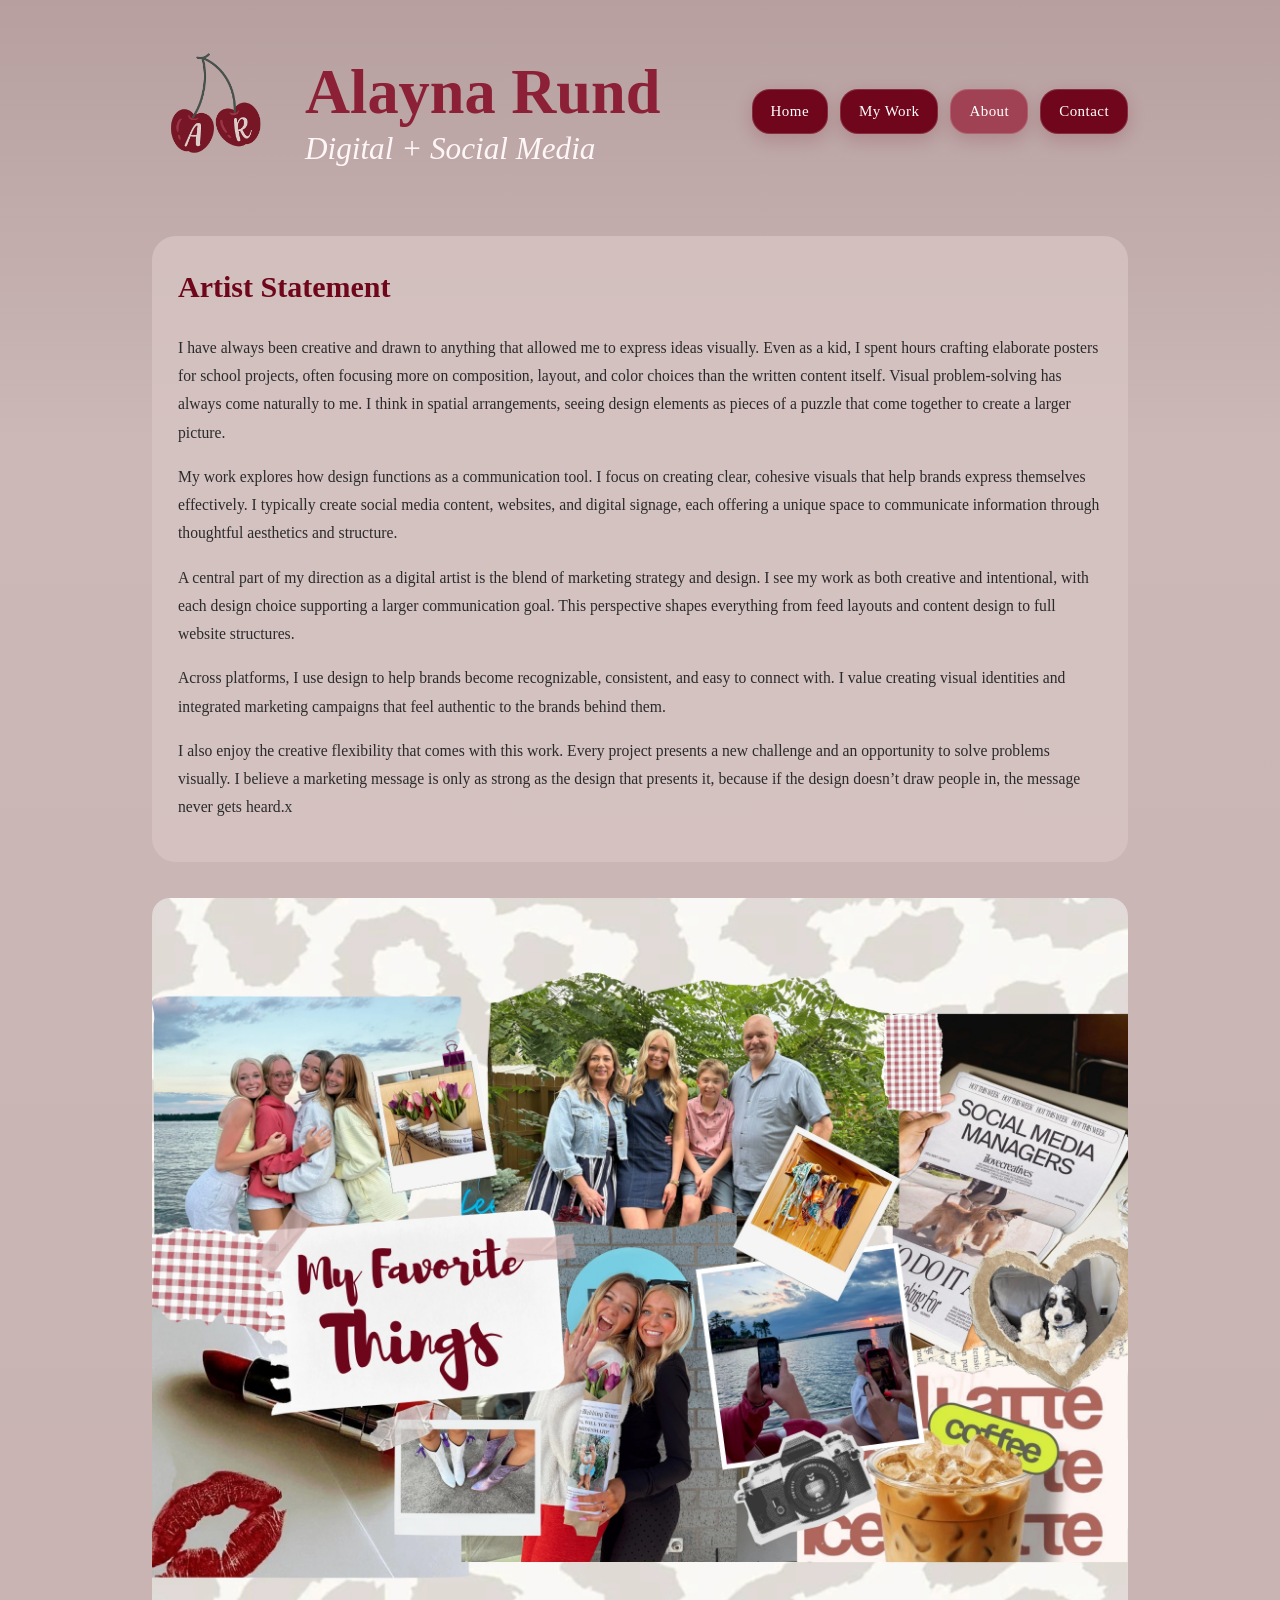
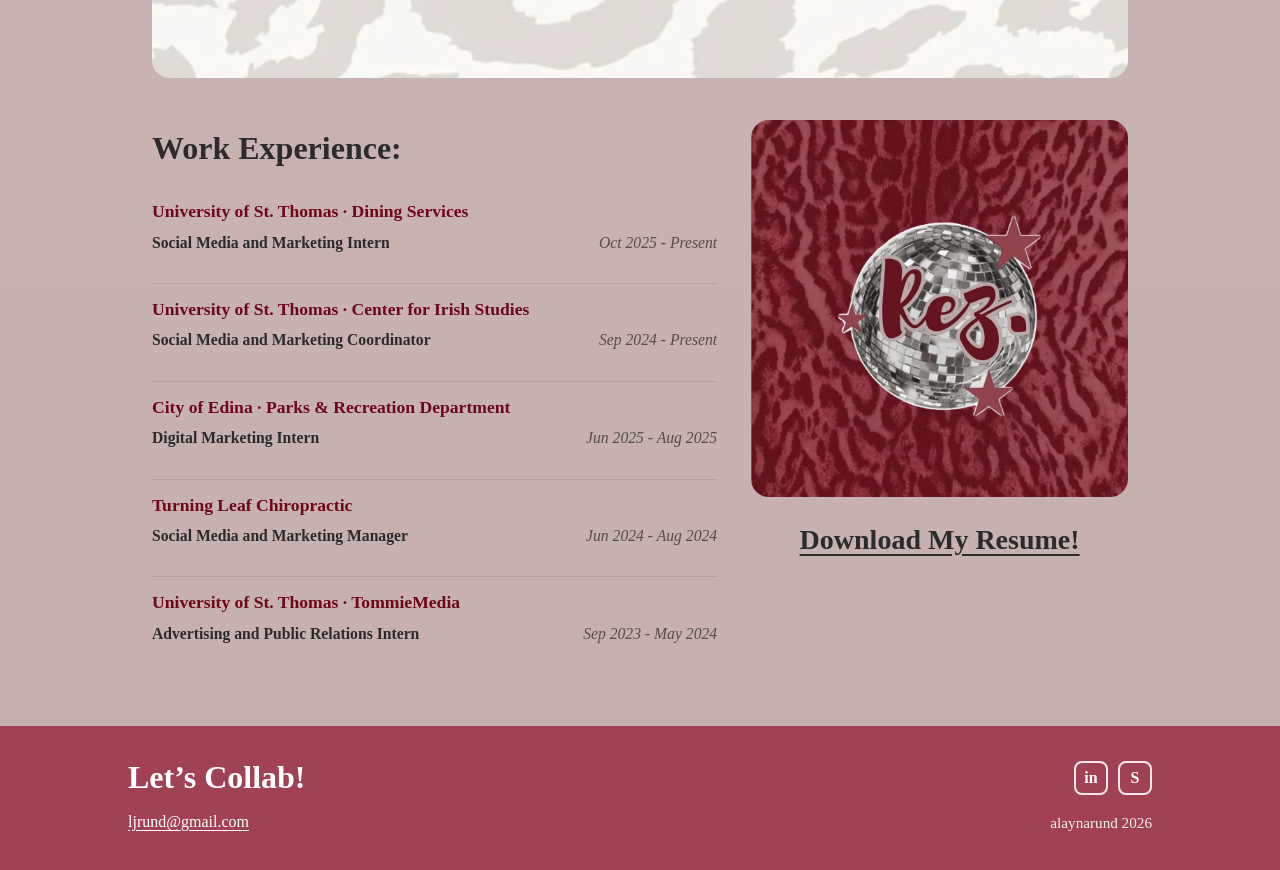
==== commit ffa6b727: "finished design and campaign pages" ====
--- a/about.html
+++ b/about.html
@@ -41,24 +41,23 @@
 
        <h3>Artist Statement</h3>
       <p>
-        My work explores how design functions as a communication tool. I focus on creating
-        clear and cohesive visuals that help brands express who they are and what they do.
-        I typically create social media content, websites, and digital signage, each offering
-        a unique space to communicate information through thoughtful aesthetics and structure.
+       I have always been creative and drawn to anything that allowed me to express ideas visually. Even as a kid, I spent hours crafting elaborate posters for school projects, often focusing more on composition, layout, and color choices than the written content itself. Visual problem-solving has always come naturally to me. I think in spatial arrangements, seeing design elements as pieces of a puzzle that come together to create a larger picture.
       </p>
 
       <p>
-        A central part of my direction as a digital artist is the blend of marketing strategy
-        and design. I see my work as both creative and intentional, with each choice supporting
-        a larger communication goal. This perspective shapes everything from feed layout and
-        content design to full website structure.
+        My work explores how design functions as a communication tool. I focus on creating clear, cohesive visuals that help brands express themselves effectively. I typically create social media content, websites, and digital signage, each offering a unique space to communicate information through thoughtful aesthetics and structure.
       </p>
 
       <p>
-        Across platforms, I use design to help brands become recognizable, consistent, and easy
-        to connect with. My work allows me to be both creative and strategic, and I value the
-        opportunity to create visual identities that communicate effectively while staying true
-        to the brand behind them.
+        A central part of my direction as a digital artist is the blend of marketing strategy and design. I see my work as both creative and intentional, with each design choice supporting a larger communication goal. This perspective shapes everything from feed layouts and content design to full website structures.
+      </p>
+
+      <p>
+        Across platforms, I use design to help brands become recognizable, consistent, and easy to connect with. I value creating visual identities and integrated marketing campaigns that feel authentic to the brands behind them.
+      </p>
+
+      <p>
+        I also enjoy the creative flexibility that comes with this work. Every project presents a new challenge and an opportunity to solve problems visually. I believe a marketing message is only as strong as the design that presents it, because if the design doesn’t draw people in, the message never gets heard.x
       </p>
     </section>
 
--- a/style.css
+++ b/style.css
@@ -6,6 +6,7 @@
 }
 
 :root {
+  --site-max: min(1680px, 80vw);
   --page-bg: #cbb8b7;
   --panel-bg: #d8c7c5;
   --panel-border: rgba(255, 255, 255, 0.45);
@@ -26,6 +27,10 @@
   text-align: center;
 }
 
+body.modal-open {
+  overflow: hidden;
+}
+
 /* Header */
 .header {
   padding: 42px 0 18px;
@@ -33,7 +38,7 @@
 }
 
 .header .inner {
-  max-width: 1120px;
+  max-width: var(--site-max);
   margin: 0 auto;
   padding: 0 24px;
 }
@@ -91,6 +96,7 @@
   border-radius: 18px;
   border: 1px solid rgba(255, 255, 255, 0.16);
   font-size: 15px;
+  line-height: 1.8;
   letter-spacing: 0.03em;
   box-shadow: 0 6px 18px rgba(111, 6, 27, 0.18);
   transition: transform 0.2s ease, background-color 0.2s ease;
@@ -162,7 +168,7 @@
 
 /* Layout */
 .container {
-  max-width: 1120px;
+  max-width: var(--site-max);
   margin: 16px auto 60px;
   padding: 0 24px;
   text-align: left;
@@ -387,6 +393,263 @@
   font-weight: 600;
   text-decoration: underline;
   text-underline-offset: 0.18em;
+}
+
+.design-layout {
+  padding-top: 6px;
+}
+
+.design-page .header .inner {
+  width: min(80vw, 1680px);
+  max-width: none;
+}
+
+.design-page .container {
+  width: min(80vw, 1680px);
+  max-width: none;
+  padding-left: 0;
+  padding-right: 0;
+}
+
+.design-page .logo img {
+  width: 138px;
+}
+
+.design-page .logo-name {
+  font-size: clamp(2.5rem, 5.2vw, 3.9rem);
+}
+
+.design-page .logo-tagline {
+  font-size: clamp(1.45rem, 3.2vw, 1.95rem);
+}
+
+.design-intro {
+  margin-bottom: 34px;
+}
+
+.design-gallery {
+  display: flex;
+  gap: 28px;
+  align-items: stretch;
+  overflow-x: auto;
+  overflow-y: hidden;
+  scroll-snap-type: x mandatory;
+  scroll-padding-left: 4px;
+  padding: 4px 0 22px;
+  margin-bottom: 78px;
+  -webkit-overflow-scrolling: touch;
+}
+
+.design-gallery::-webkit-scrollbar {
+  height: 14px;
+}
+
+.design-gallery::-webkit-scrollbar-track {
+  background: rgba(216, 199, 197, 0.58);
+  border-radius: 999px;
+}
+
+.design-gallery::-webkit-scrollbar-thumb {
+  background: var(--berry);
+  border: 4px solid rgba(216, 199, 197, 0.78);
+  border-radius: 999px;
+}
+
+.design-tile {
+  position: relative;
+  flex: 0 0 clamp(340px, 34vw, 620px);
+  height: min(72vh, 760px);
+  display: flex;
+  align-items: center;
+  justify-content: center;
+  overflow: hidden;
+  border: 0;
+  border-radius: 18px;
+  background: rgba(246, 239, 239, 0.78);
+  cursor: pointer;
+  scroll-snap-align: start;
+}
+
+.design-tile img {
+  width: 100%;
+  height: 100%;
+  display: block;
+  object-fit: contain;
+}
+
+.design-tile::after {
+  content: "";
+  position: absolute;
+  inset: 0;
+  background: linear-gradient(180deg, transparent 45%, rgba(111, 6, 27, 0.8));
+  opacity: 0;
+  transition: opacity 0.2s ease;
+}
+
+.design-tile span {
+  position: absolute;
+  left: 18px;
+  right: 18px;
+  bottom: 16px;
+  z-index: 1;
+  color: #ffffff;
+  font-size: 1.08rem;
+  font-weight: 800;
+  line-height: 1.12;
+  text-align: left;
+  opacity: 0;
+  transition: opacity 0.2s ease;
+}
+
+.design-tile:hover::after,
+.design-tile:hover span,
+.design-tile:focus-visible::after,
+.design-tile:focus-visible span {
+  opacity: 1;
+}
+
+.campaign-layout {
+  padding-top: 6px;
+}
+
+.campaign-intro {
+  margin-bottom: 34px;
+}
+
+.campaign-grid {
+  display: grid;
+  grid-template-columns: repeat(2, minmax(0, 1fr));
+  gap: 26px;
+  margin-bottom: 78px;
+}
+
+.campaign-tile {
+  position: relative;
+  background: transparent;
+}
+
+.campaign-tile button {
+  position: relative;
+  width: 100%;
+  display: flex;
+  align-items: center;
+  justify-content: center;
+  overflow: hidden;
+  border: 0;
+  border-radius: 18px;
+  background: transparent;
+  box-shadow: 0 18px 34px rgba(160, 66, 83, 0.75);
+  cursor: pointer;
+  aspect-ratio: 16 / 9;
+}
+
+.campaign-tile img {
+  width: 100%;
+  height: 100%;
+  display: block;
+  border-radius: inherit;
+  object-fit: cover;
+  object-position: center center;
+  transform: scale(1.035);
+  transition: transform 0.24s ease;
+}
+
+.campaign-tile img.campaign-cover {
+  height: 100%;
+  object-fit: cover;
+}
+
+.campaign-tile button::after {
+  content: "";
+  position: absolute;
+  inset: 0;
+  background: linear-gradient(180deg, transparent 52%, rgba(111, 6, 27, 0.82));
+  opacity: 0;
+  transition: opacity 0.2s ease;
+}
+
+.campaign-tile span {
+  position: absolute;
+  left: 18px;
+  right: 18px;
+  bottom: 18px;
+  z-index: 1;
+  color: #ffffff;
+  font-size: 1.35rem;
+  font-weight: 800;
+  line-height: 1.08;
+  text-align: left;
+  opacity: 0;
+  transition: opacity 0.2s ease;
+}
+
+.campaign-tile button:hover img,
+.campaign-tile button:focus-visible img {
+  transform: scale(1.055);
+}
+
+.campaign-tile button:hover::after,
+.campaign-tile button:hover span,
+.campaign-tile button:focus-visible::after,
+.campaign-tile button:focus-visible span {
+  opacity: 1;
+}
+
+.campaign-download {
+  display: inline-flex;
+  align-items: center;
+  justify-content: center;
+  margin-top: 12px;
+  padding: 8px 18px;
+  border-radius: 18px;
+  background: var(--berry-dark);
+  color: #ffffff;
+  font-size: 0.92rem;
+  font-weight: 700;
+  line-height: 1.2;
+  text-decoration: none;
+  box-shadow: 0 8px 18px rgba(111, 6, 27, 0.18);
+  transition: transform 0.2s ease, background-color 0.2s ease;
+}
+
+.campaign-download:hover {
+  background: #9d3248;
+  transform: translateY(-1px);
+}
+
+.campaign-modal-media img {
+  max-height: min(72vh, 760px);
+}
+
+.campaign-modal-actions {
+  grid-template-columns: 1fr auto 1fr;
+}
+
+.campaign-modal-actions .campaign-download {
+  margin: 0;
+}
+
+.campaign-modal-copy {
+  display: grid;
+  grid-template-columns: repeat(2, minmax(0, 1fr));
+  gap: 20px 24px;
+}
+
+.campaign-modal-copy section:first-child {
+  grid-column: 1 / -1;
+}
+
+.campaign-modal-copy h4 {
+  margin-bottom: 6px;
+  color: var(--berry-dark);
+  font-size: 1.1rem;
+  line-height: 1.2;
+}
+
+.campaign-modal-copy p {
+  margin-bottom: 0;
+  font-size: 0.98rem;
+  line-height: 1.62;
 }
 
 .contact-layout {
@@ -501,41 +764,8 @@
 
 .insta-app {
   width: 100%;
-  min-height: 100vh;
-  margin: 0;
+  margin: 16px 0 0;
   background: #b79f9f;
-}
-
-.insta-topbar {
-  width: min(100%, 1080px);
-  min-height: 82px;
-  display: flex;
-  align-items: center;
-  justify-content: flex-end;
-  margin: 0 auto;
-  padding: 28px 48px 10px;
-}
-
-.insta-nav {
-  display: flex;
-  gap: 24px;
-}
-
-.insta-nav a {
-  min-width: 88px;
-  padding: 7px 18px;
-  border-radius: 6px;
-  background: var(--berry-dark);
-  color: #ffffff;
-  font-size: 0.86rem;
-  font-weight: 700;
-  line-height: 1;
-  text-align: center;
-  text-decoration: none;
-}
-
-.insta-nav a:hover {
-  background: #9d3248;
 }
 
 .insta-profile {
@@ -732,6 +962,7 @@
   grid-template-columns: 48px 1fr;
   gap: 14px;
   align-items: center;
+  text-align: left;
   padding: 14px 22px;
   background: #a04253;
   border-bottom: 1px solid rgba(111, 6, 27, 0.18);
@@ -752,6 +983,7 @@
 
 .case-kicker {
   margin-bottom: 2px;
+  text-align: left;
   color: rgba(255, 255, 255, 0.78);
   font-size: 0.72rem;
   font-weight: 800;
@@ -762,6 +994,7 @@
 
 .case-header h2 {
   margin: 0;
+  text-align: left;
   color: #ffffff;
   font-size: 1.35rem;
   line-height: 1.1;
@@ -781,11 +1014,11 @@
 }
 
 .case-media img {
-  width: min(100%, 860px);
-  max-height: min(64vh, 680px);
+  width: auto;
+  max-width: min(100%, 920px);
+  max-height: min(68vh, 720px);
   display: block;
   object-fit: contain;
-  background: #fff8f8;
   box-shadow: 0 14px 36px rgba(68, 31, 39, 0.18);
 }
 
@@ -794,6 +1027,7 @@
   margin: 0 auto;
   padding: 28px 38px 44px;
   color: var(--text-dark);
+  text-align: left;
 }
 
 .case-copy p {
@@ -851,7 +1085,7 @@
 }
 
 .footer-inner {
-  max-width: 1120px;
+  max-width: var(--site-max);
   margin: 0 auto;
   display: flex;
   justify-content: space-between;
@@ -917,6 +1151,10 @@
 
 /* Responsive Design */
 @media (max-width: 900px) {
+  :root {
+    --site-max: calc(100% - 32px);
+  }
+
   .top-bar {
     flex-direction: column;
     align-items: center;
@@ -1004,6 +1242,14 @@
   .about-experience {
     grid-template-columns: 1fr;
     gap: 28px;
+  }
+
+  .design-gallery {
+    gap: 18px;
+  }
+
+  .campaign-grid {
+    gap: 18px;
   }
 
   .contact-top {
@@ -1219,21 +1465,44 @@
     padding: 26px 16px;
   }
 
-  .insta-topbar {
-    min-height: 58px;
-    justify-content: flex-end;
-    padding: 18px 18px 8px;
-  }
-
-  .insta-nav {
-    display: flex;
-    gap: 8px;
-  }
-
-  .insta-nav a {
-    min-width: 68px;
-    padding: 6px 10px;
-    font-size: 0.72rem;
+  .design-gallery {
+    margin-bottom: 42px;
+    gap: 18px;
+  }
+
+  .design-tile {
+    flex-basis: 84vw;
+    height: min(68vh, 620px);
+    min-height: 0;
+    padding: 0;
+  }
+
+  .design-tile span {
+    left: 12px;
+    right: 12px;
+    bottom: 12px;
+    font-size: 0.9rem;
+  }
+
+  .campaign-grid {
+    grid-template-columns: 1fr;
+    gap: 24px;
+    margin-bottom: 42px;
+  }
+
+  .campaign-tile button {
+    border-radius: 18px;
+  }
+
+  .campaign-tile span {
+    left: 12px;
+    right: 12px;
+    bottom: 12px;
+    font-size: 1rem;
+  }
+
+  .campaign-modal-copy {
+    grid-template-columns: 1fr;
   }
 
   .insta-profile {
@@ -1349,7 +1618,8 @@
   }
 
   .case-media img {
-    width: 100%;
+    width: auto;
+    max-width: 100%;
     max-height: 58vh;
   }
 
